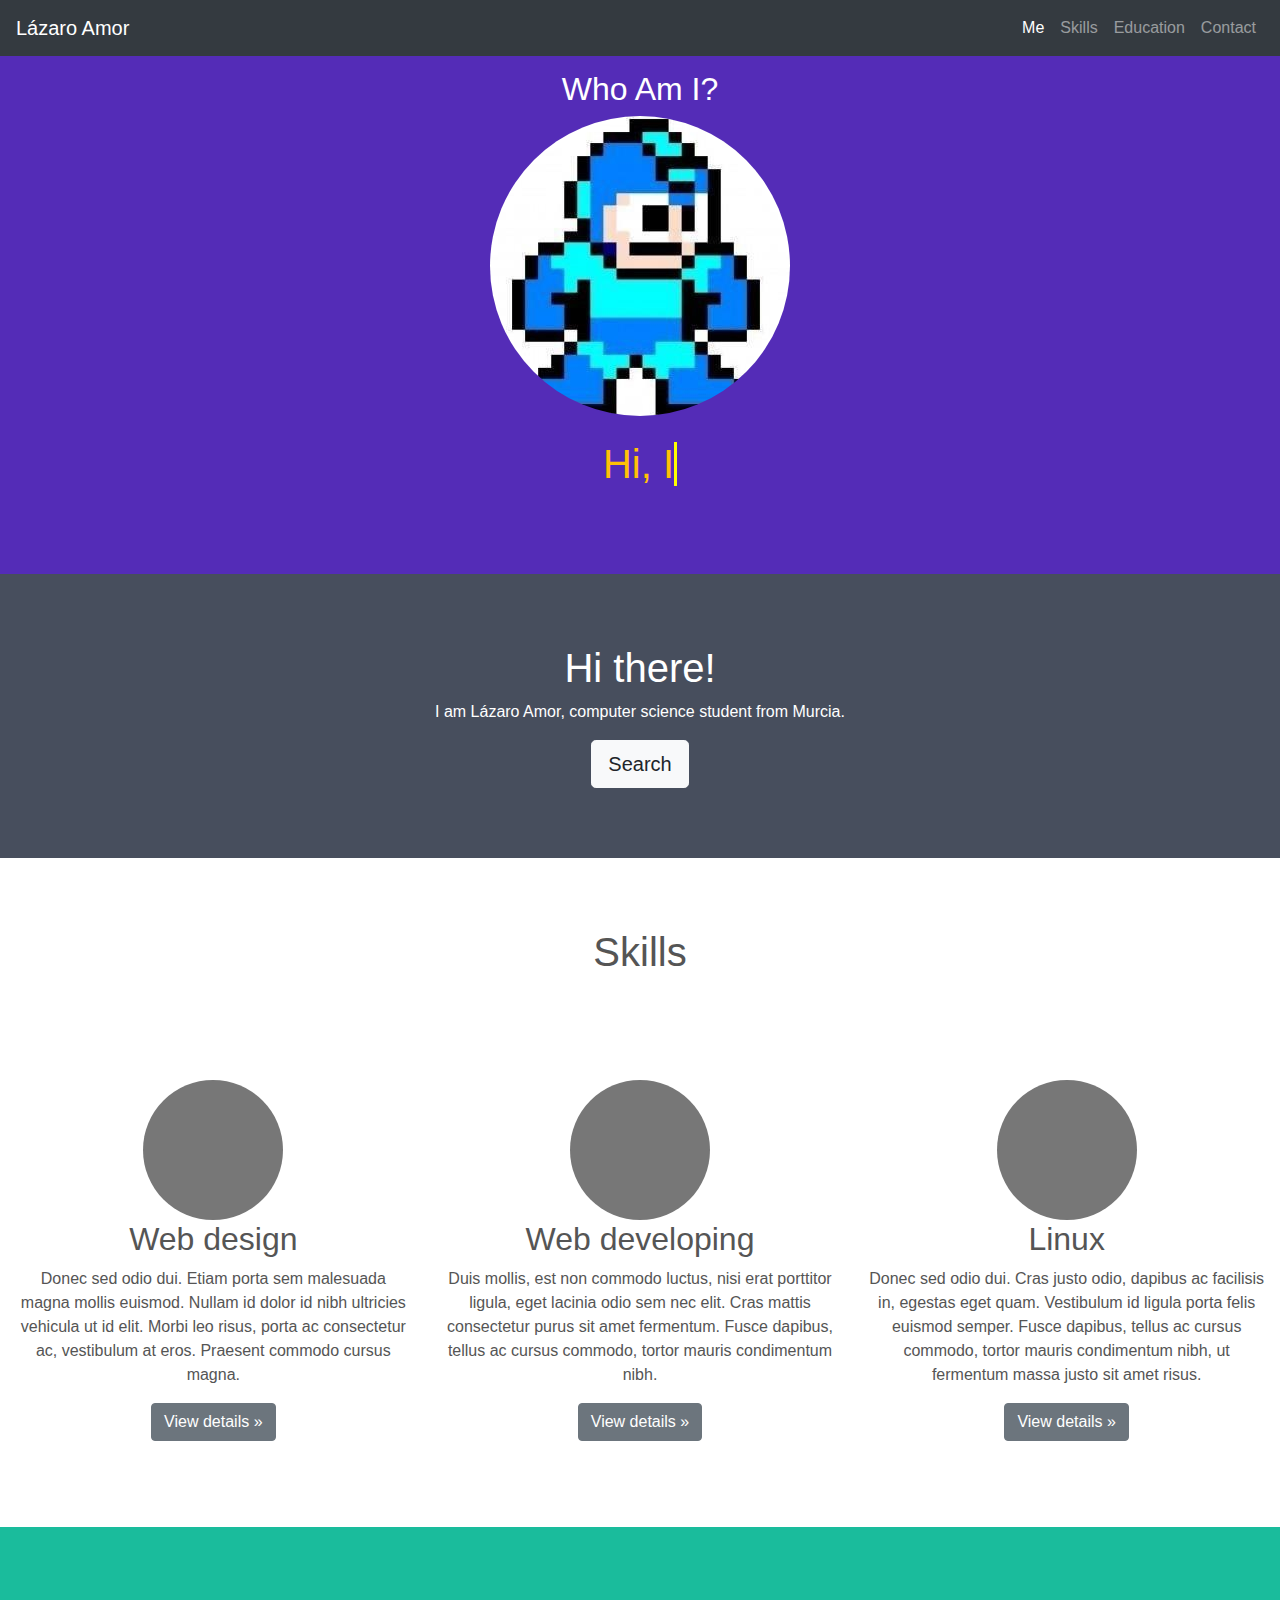
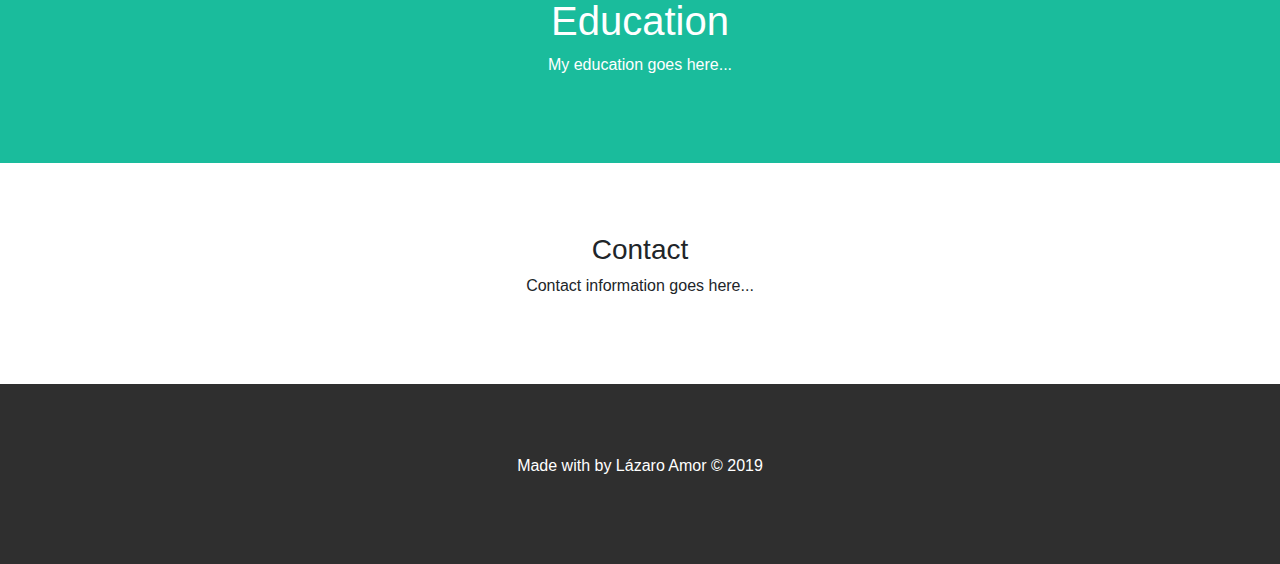
==== index.html @ b66b9562 "Added typewritter and more things to index" ====
<!doctype html>
<html lang="en">
  <head>
    <!-- Required meta tags -->
    <meta charset="utf-8">
    <meta name="viewport" content="width=device-width, initial-scale=1, shrink-to-fit=no">
    <meta name="author" content="Lázaro Amor">

    <!-- CSS -->
    <link rel="stylesheet" href="css/bootstrap.min.css" integrity="sha384-ggOyR0iXCbMQv3Xipma34MD+dH/1fQ784/j6cY/iJTQUOhcWr7x9JvoRxT2MZw1T" crossorigin="anonymous">

    <!-- Fontawesome icons -->
    <link rel="stylesheet" href="https://use.fontawesome.com/releases/v5.7.0/css/all.css" integrity="sha384-lZN37f5QGtY3VHgisS14W3ExzMWZxybE1SJSEsQp9S+oqd12jhcu+A56Ebc1zFSJ" crossorigin="anonymous">
    <title>Lázaro Amor - Portfolio</title>
    
    <!-- Favicon -->
    <link rel="icon" href="img/avatar.jpg">

    <style>
      .bg-0 {
        background-color: #542cb7; /* Purple */
        color: #ffffff; 
      }
      .bg-1 {
        background-color: #1abc9c; /* Green */
        color: #ffffff; 
      }
      .bg-2 { 
        background-color: #474e5d; /* Dark Blue */
        color: #ffffff;
      }
      .bg-3 { 
        background-color: #ffffff; /* White */
        color: #555555;
      }
      .bg-4 { 
        background-color: #2f2f2f;
        color: #ffffff;
      }
      .container-fluid {
        padding-top: 70px;
        padding-bottom: 70px;
      }

      .p-typewritter {
        color: #ffff00; 
      }

      .section-title {
        margin-bottom: 80px;
      }

    </style>
    
  </head>

  <body>

    <!-- Navbar -->
    <nav class="navbar navbar-expand-md bg-dark navbar-dark fixed-top">
      <!-- Brand -->
      <a class="navbar-brand" href="#">Lázaro Amor</a>
      <!-- Toggler/collapsibe Button -->
      <button class="navbar-toggler" type="button" data-toggle="collapse" data-target="#collapsibleNavbar">
        <span class="navbar-toggler-icon"></span>
      </button>

      <!-- Navbar links -->
      <div class="collapse navbar-collapse" id="collapsibleNavbar">
        <ul class="navbar-nav ml-auto">
          <li class="nav-item">
            <a class="nav-link active" href="#">Me</a>
          </li>
          <li class="nav-item">
              <a class="nav-link" href="#skills">Skills</a>
          </li>
          <li class="nav-item">
              <a class="nav-link" href="#education">Education</a>
          </li>
          <li class="nav-item">
              <a class="nav-link" href="#contact">Contact</a>
          </li>
        </ul>
      </div>
    </nav>
  
    <div class="container-fluid bg-0 text-center">
      <h2>Who Am I?</h2>
      <img src="img/avatar.jpg" class="img-responsive rounded-circle" alt="avatar">   
      <br><br>
  
      <h1>
          <p class="typewrite text-warning" data-period="2000" data-type='[ "Hi, I am Lázaro Amor.", "I am creative.", "I Love design.", "I Love to develop." ]'>
            <span class="wrap"></span>
          </a>
        </h1>
    </div>

    <div class="container-fluid bg-2 text-center">
    <h1>Hi there!</h1>
    <p>I am Lázaro Amor, computer science student from Murcia.</p>
    <a href="#" class="btn btn-light btn-lg" role="button">
        <i class="fas fa-search"></i> Search
    </a>
    </div>

    <!-- Skills -->
    <div class="container-fluid bg-3 text-center" id="skills"> 
      <h1 class="section-title">Skills</h1>
      <br>
      <!-- Three columns of text below the carousel -->
      <div class="row">
          <div class="col-lg-4">
            <img class="rounded-circle" src="[data-uri]" alt="Generic placeholder image" width="140" height="140">
            <h2>Web design</h2>
            <p>Donec sed odio dui. Etiam porta sem malesuada magna mollis euismod. Nullam id dolor id nibh ultricies vehicula ut id elit. Morbi leo risus, porta ac consectetur ac, vestibulum at eros. Praesent commodo cursus magna.</p>
            <p><a class="btn btn-secondary" href="#" role="button">View details &raquo;</a></p>
          </div><!-- /.col-lg-4 -->
          <div class="col-lg-4">
            <img class="rounded-circle" src="[data-uri]" alt="Generic placeholder image" width="140" height="140">
            <h2>Web developing</h2>
            <p>Duis mollis, est non commodo luctus, nisi erat porttitor ligula, eget lacinia odio sem nec elit. Cras mattis consectetur purus sit amet fermentum. Fusce dapibus, tellus ac cursus commodo, tortor mauris condimentum nibh.</p>
            <p><a class="btn btn-secondary" href="#" role="button">View details &raquo;</a></p>
          </div><!-- /.col-lg-4 -->
          <div class="col-lg-4">
            <img class="rounded-circle" src="[data-uri]" alt="Generic placeholder image" width="140" height="140">
            <h2>Linux</h2>
            <p>Donec sed odio dui. Cras justo odio, dapibus ac facilisis in, egestas eget quam. Vestibulum id ligula porta felis euismod semper. Fusce dapibus, tellus ac cursus commodo, tortor mauris condimentum nibh, ut fermentum massa justo sit amet risus.</p>
            <p><a class="btn btn-secondary" href="#" role="button">View details &raquo;</a></p>
          </div><!-- /.col-lg-4 -->
        </div><!-- /.row -->
    </div>

    <!-- Education -->
    <div class="container-fluid bg-1 text-center" id="education">
        <h1>Education</h1>
        <p>My education goes here...</p>
      </div>

    <!-- Contact -->
    <div class="container-fluid text-center" id="contact">
      <h3>Contact</h3>
      <p>Contact information goes here...</p>
    </div>

    <!-- Footer -->
    <footer class="container-fluid bg-4 text-center">
        <p>Made with <i class="far fa-heart"></i> by Lázaro Amor © 2019</p> 
      </footer>

    <!-- Optional JavaScript -->
    <!-- jQuery first, then Popper.js, then Bootstrap JS -->
    <script src="https://ajax.googleapis.com/ajax/libs/jquery/3.4.1/jquery.min.js"></script>
    <script src="https://cdnjs.cloudflare.com/ajax/libs/popper.js/1.14.7/umd/popper.min.js"></script>
    <script src="js/bootstrap.min.js"></script>
    <!-- Typewritter -->
    <script src="js/typewritter.js"></script>

  </body>
</html>
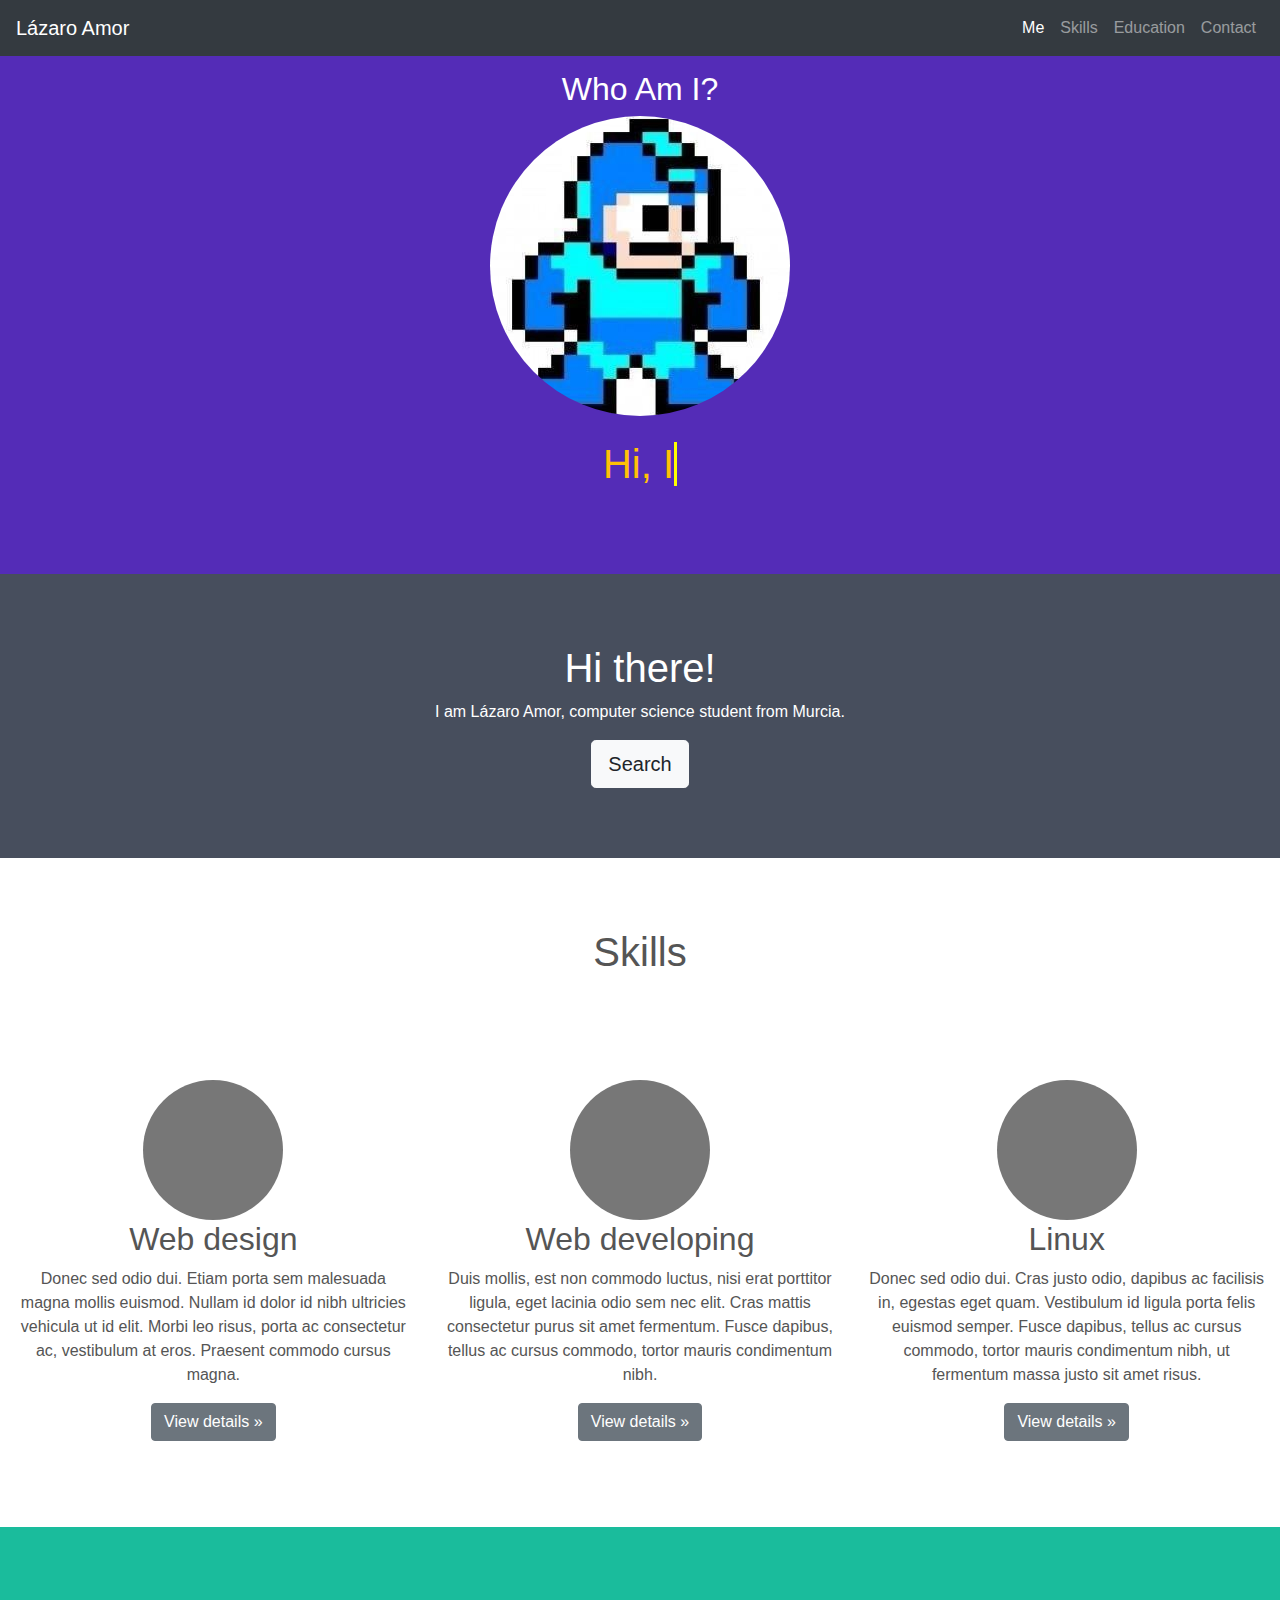
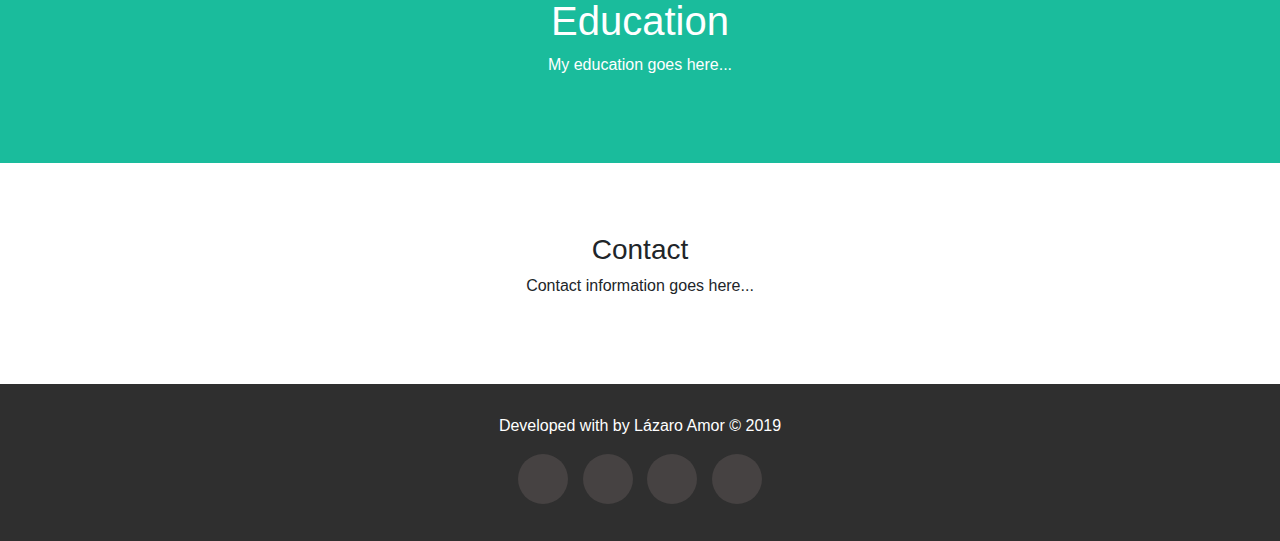
==== commit a24df6eb: "Added social buttons" ====
--- a/index.html
+++ b/index.html
@@ -7,7 +7,8 @@
     <meta name="author" content="Lázaro Amor">
 
     <!-- CSS -->
-    <link rel="stylesheet" href="css/bootstrap.min.css" integrity="sha384-ggOyR0iXCbMQv3Xipma34MD+dH/1fQ784/j6cY/iJTQUOhcWr7x9JvoRxT2MZw1T" crossorigin="anonymous">
+    <link rel="stylesheet" href="css/bootstrap.min.css">
+    <link rel="stylesheet" href="css/social.css">
 
     <!-- Fontawesome icons -->
     <link rel="stylesheet" href="https://use.fontawesome.com/releases/v5.7.0/css/all.css" integrity="sha384-lZN37f5QGtY3VHgisS14W3ExzMWZxybE1SJSEsQp9S+oqd12jhcu+A56Ebc1zFSJ" crossorigin="anonymous">
@@ -41,15 +42,16 @@
         padding-top: 70px;
         padding-bottom: 70px;
       }
-
       .p-typewritter {
         color: #ffff00; 
       }
-
       .section-title {
         margin-bottom: 80px;
       }
-
+      .container-footer {
+        padding-top: 30px;
+        padding-bottom: 30px;
+      }
     </style>
     
   </head>
@@ -144,9 +146,19 @@
     </div>
 
     <!-- Footer -->
-    <footer class="container-fluid bg-4 text-center">
-        <p>Made with <i class="far fa-heart"></i> by Lázaro Amor © 2019</p> 
-      </footer>
+    <footer class="container-footer bg-4 text-center">
+      <p>Developed with <i class="far fa-heart"></i> by Lázaro Amor © 2019</p>
+        <div class="text-center">
+          <div>
+            <ul class="social-network social-circle">
+              <li><a href="https://www.github.com/lazaropower/" class="icoGithub" title="Github"><i class="fab fa-github"></i></a></li>
+              <li><a href="https://www.facebook.com/lazaro.amorsevilla" class="icoFacebook" title="Facebook"><i class="fab fa-facebook"></i></a></li>
+              <li><a href="https://twitter.com/Lazaro_8" class="icoTwitter" title="Twitter"><i class="fab fa-twitter"></i></a></li>
+              <li><a href="https://www.linkedin.com/in/l%C3%A1zaro-amor-sevilla-a44947167/" class="icoLinkedin" title="Linkedin"><i class="fab fa-linkedin"></i></a></li>
+            </ul>
+          </div>
+        </div>
+    </footer>
 
     <!-- Optional JavaScript -->
     <!-- jQuery first, then Popper.js, then Bootstrap JS -->
--- a/css/social.css
+++ b/css/social.css
@@ -0,0 +1,71 @@
+ul.social-network {
+	list-style: none;
+	display: inline;
+	margin-left:0 !important;
+	padding: 0;
+}
+ul.social-network li {
+	display: inline;
+	margin: 0 5px;
+}
+.social-network a.icoGithub:hover {
+	background-color:#BD3518;
+}
+.social-network a.icoFacebook:hover {
+	background-color:#3B5998;
+}
+.social-network a.icoTwitter:hover {
+	background-color:#33ccff;
+}
+.social-network a.icoGoogle:hover {
+	background-color:#BD3518;
+}
+.social-network a.icoLinkedin:hover {
+	background-color:#007bb7;
+}
+.social-network a.icoFacebook:hover i, .social-network a.icoTwitter:hover i,
+.social-network a.icoGoogle:hover i, .social-network a.icoGithub:hover i, .social-network a.icoLinkedin:hover i {
+	color:#fff;
+}
+a.socialIcon:hover, .socialHoverClass {
+	color:#44BCDD;
+}
+
+.social-circle li a {
+	display:inline-block;
+	position:relative;
+	margin:0 auto 0 auto;
+	-moz-border-radius:50%;
+	-webkit-border-radius:50%;
+	border-radius:50%;
+	text-align:center;
+	width: 50px;
+	height: 50px;
+	font-size:20px;
+	background-color: rgb(70, 66, 66);
+}
+.social-circle li i {
+	margin:0;
+	line-height:50px;
+	text-align: center;
+}
+
+.social-circle li a:hover i, .triggeredHover {
+	-moz-transform: rotate(360deg);
+	-webkit-transform: rotate(360deg);
+	-ms--transform: rotate(360deg);
+	transform: rotate(360deg);
+	-webkit-transition: all 0.2s;
+	-moz-transition: all 0.2s;
+	-o-transition: all 0.2s;
+	-ms-transition: all 0.2s;
+	transition: all 0.2s;
+}
+.social-circle i {
+	color: #fff;
+	-webkit-transition: all 0.8s;
+	-moz-transition: all 0.8s;
+	-o-transition: all 0.8s;
+	-ms-transition: all 0.8s;
+	transition: all 0.8s;
+}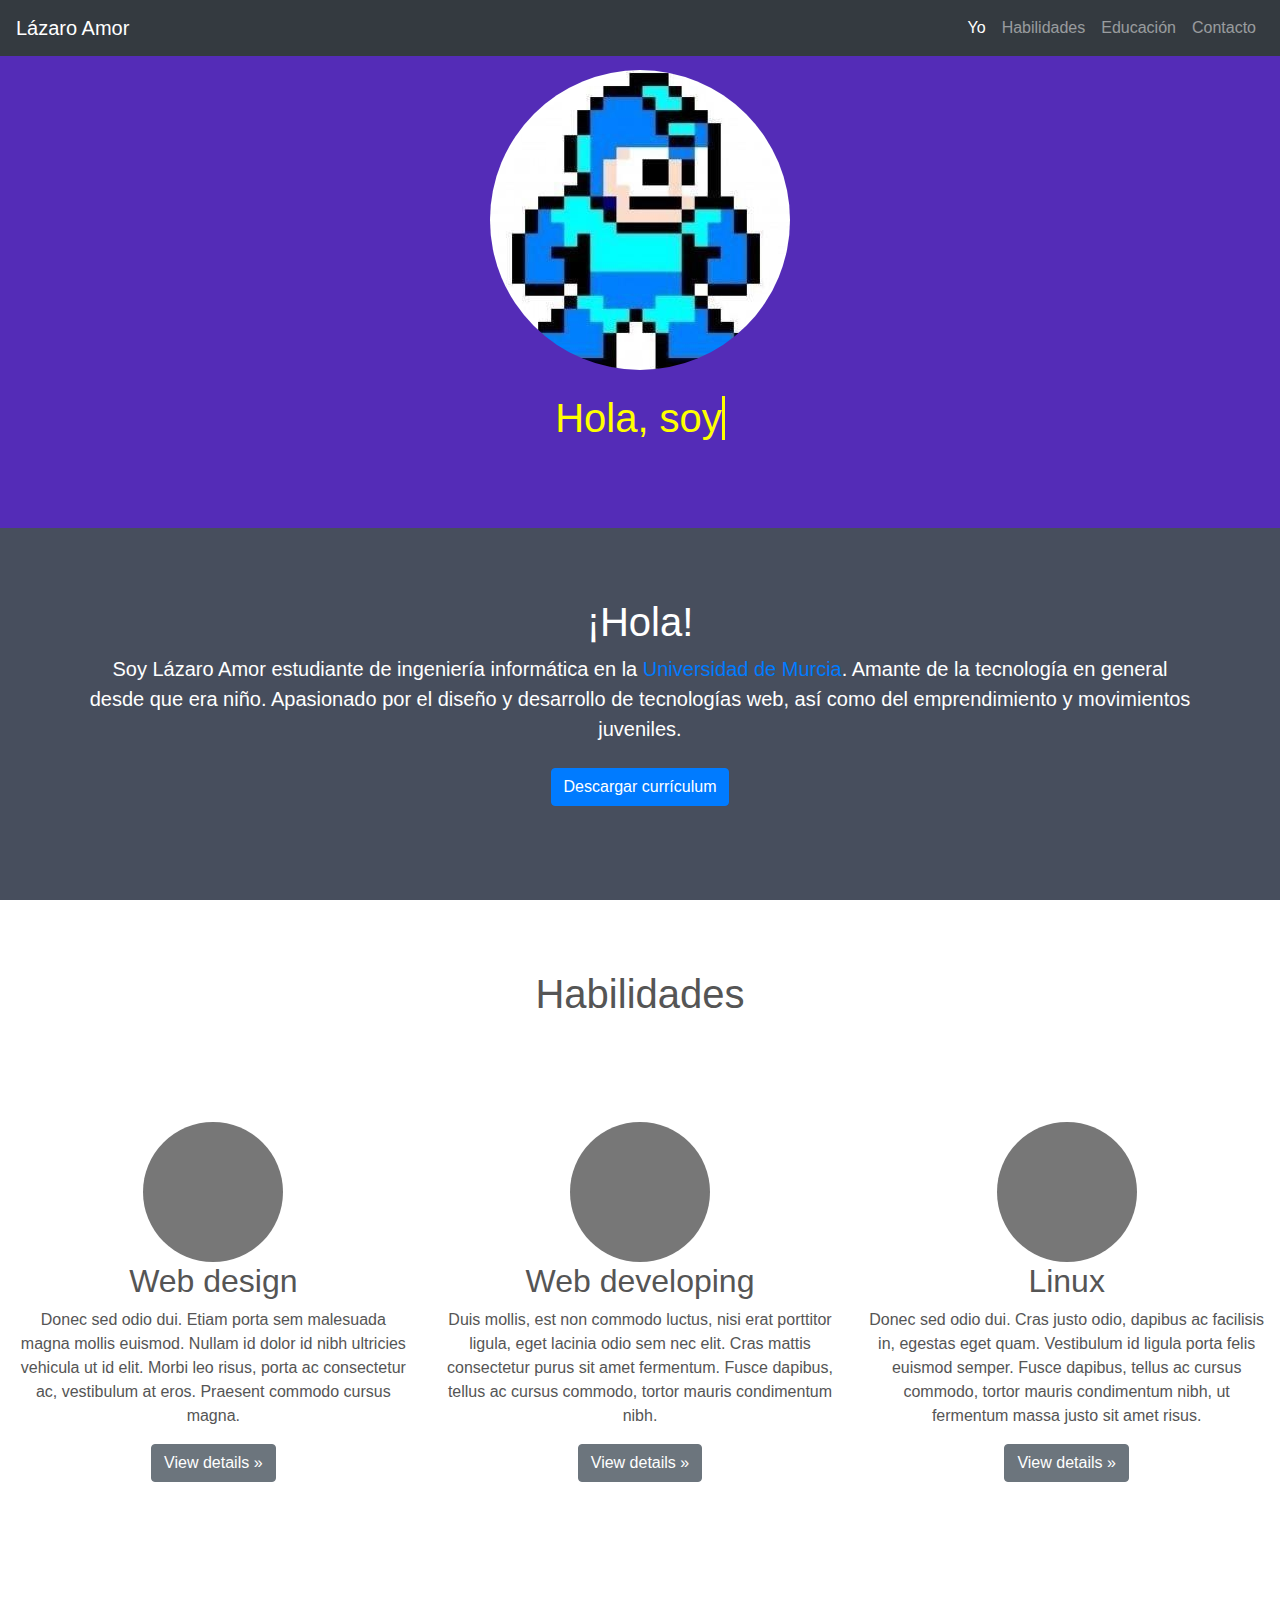
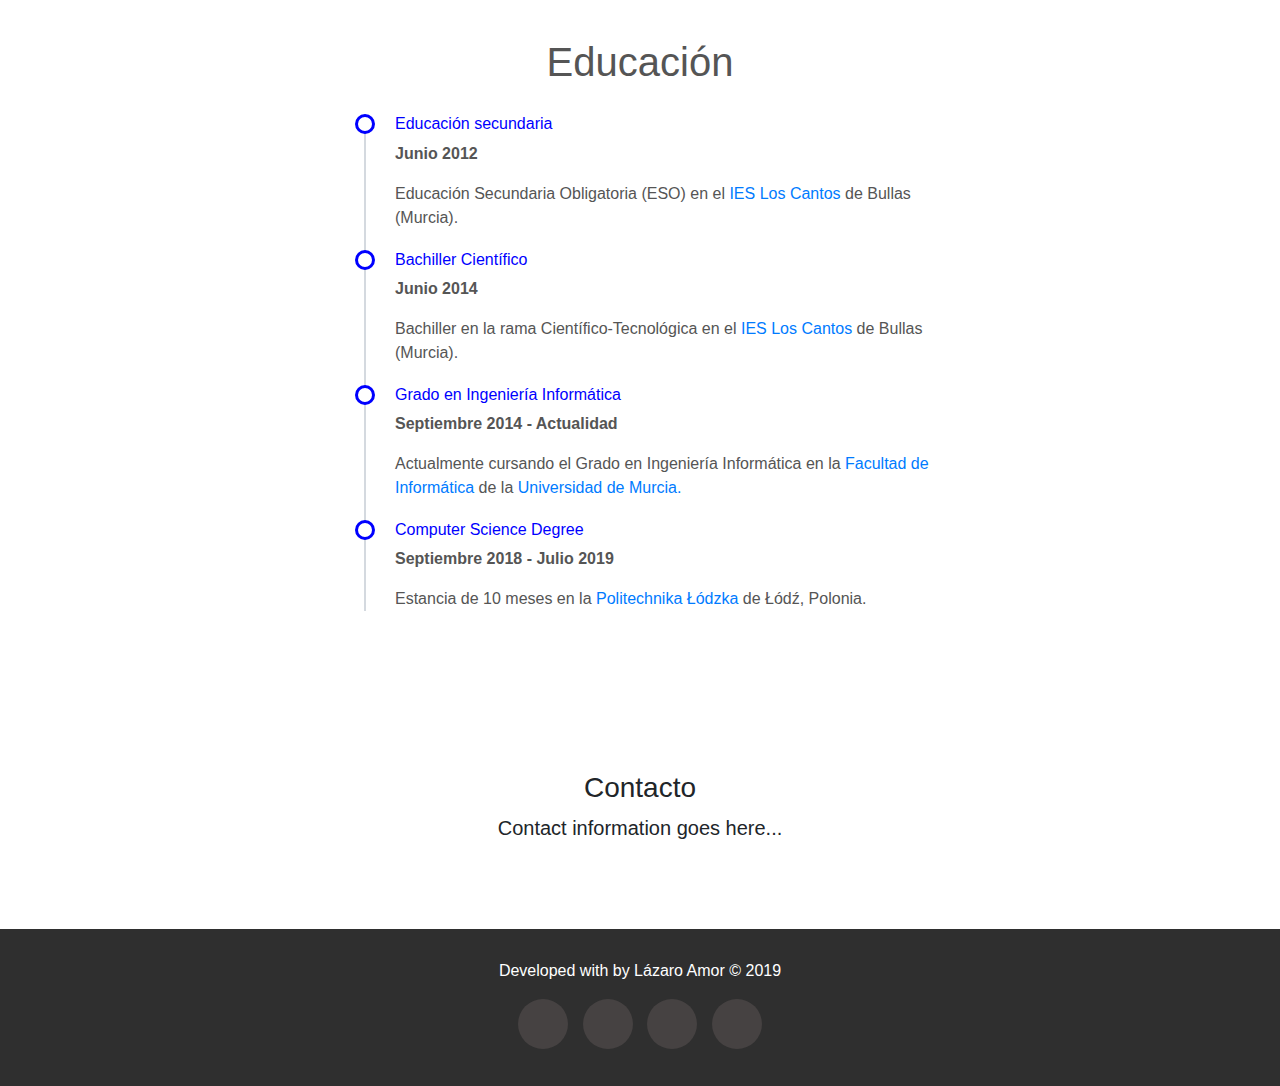
==== commit ffa41bc9: "Changed language to spanish, added timeline and other small improvements" ====
--- a/index.html
+++ b/index.html
@@ -9,6 +9,7 @@
     <!-- CSS -->
     <link rel="stylesheet" href="css/bootstrap.min.css">
     <link rel="stylesheet" href="css/social.css">
+    <link rel="stylesheet" href="css/timeline.css">
 
     <!-- Fontawesome icons -->
     <link rel="stylesheet" href="https://use.fontawesome.com/releases/v5.7.0/css/all.css" integrity="sha384-lZN37f5QGtY3VHgisS14W3ExzMWZxybE1SJSEsQp9S+oqd12jhcu+A56Ebc1zFSJ" crossorigin="anonymous">
@@ -47,6 +48,16 @@
       }
       .section-title {
         margin-bottom: 80px;
+      }
+      .typewritter-text {
+        color: yellow;
+      }
+      
+      .yellow-link:hover {
+        color: yellow;
+      }
+      .blue-text {
+        color: blue;
       }
       .container-footer {
         padding-top: 30px;
@@ -71,44 +82,48 @@
       <div class="collapse navbar-collapse" id="collapsibleNavbar">
         <ul class="navbar-nav ml-auto">
           <li class="nav-item">
-            <a class="nav-link active" href="#">Me</a>
-          </li>
-          <li class="nav-item">
-              <a class="nav-link" href="#skills">Skills</a>
-          </li>
-          <li class="nav-item">
-              <a class="nav-link" href="#education">Education</a>
-          </li>
-          <li class="nav-item">
-              <a class="nav-link" href="#contact">Contact</a>
+            <a class="nav-link active" href="#">Yo</a>
+          </li>
+          <li class="nav-item">
+              <a class="nav-link" href="#skills">Habilidades</a>
+          </li>
+          <li class="nav-item">
+              <a class="nav-link" href="#education">Educación</a>
+          </li>
+          <li class="nav-item">
+              <a class="nav-link" href="#contact">Contacto</a>
           </li>
         </ul>
       </div>
     </nav>
   
     <div class="container-fluid bg-0 text-center">
-      <h2>Who Am I?</h2>
       <img src="img/avatar.jpg" class="img-responsive rounded-circle" alt="avatar">   
       <br><br>
   
-      <h1>
-          <p class="typewrite text-warning" data-period="2000" data-type='[ "Hi, I am Lázaro Amor.", "I am creative.", "I Love design.", "I Love to develop." ]'>
-            <span class="wrap"></span>
-          </a>
-        </h1>
-    </div>
-
-    <div class="container-fluid bg-2 text-center">
-    <h1>Hi there!</h1>
-    <p>I am Lázaro Amor, computer science student from Murcia.</p>
-    <a href="#" class="btn btn-light btn-lg" role="button">
-        <i class="fas fa-search"></i> Search
-    </a>
+      <h1 class="typewritter-text">
+        <p class="typewrite" data-period="1500" data-type='[ "Hola, soy Lázaro.", "Soy creativo.", "Me encanta el diseño.", "Me apasiona el desarrollo web." ]'>
+          <span class="wrap"></span>
+        </a>
+      </h1>
+    </div>
+
+    <!-- Hello -->
+    <div class="container-fluid bg-2 text-center" id="hello">
+      <div class="container">
+        <h1 class="jumbotron-heading">¡Hola!</h1>
+          <p class="lead">Soy <b>Lázaro Amor</b> estudiante de ingeniería informática en la <a class="yellow-link" href="https://www.um.es">Universidad de Murcia</a>.
+          Amante de la tecnología en general desde que era niño.
+          Apasionado por el diseño y desarrollo de tecnologías web, así como del emprendimiento y movimientos juveniles.</p>
+          <p>
+            <a href="#" class="btn btn-primary my-2">Descargar currículum</a>
+          </p>
+      </div>
     </div>
 
     <!-- Skills -->
     <div class="container-fluid bg-3 text-center" id="skills"> 
-      <h1 class="section-title">Skills</h1>
+      <h1 class="section-title">Habilidades</h1>
       <br>
       <!-- Three columns of text below the carousel -->
       <div class="row">
@@ -134,15 +149,40 @@
     </div>
 
     <!-- Education -->
-    <div class="container-fluid bg-1 text-center" id="education">
-        <h1>Education</h1>
-        <p>My education goes here...</p>
+    <div class="container-fluid bg-3 text-center" id="education">
+      <h1>Educación</h1>
+      <div class="row">
+          <div class="col-md-6 offset-md-3">
+            <ul class="timeline">
+              <li>
+                <h6 class="blue-text text-left">Educación secundaria</h6>
+                <p class="text-left"><b>Junio 2012</b></p>
+                <p class="text-left"><i class="em em-flag-ea"></i> Educación Secundaria Obligatoria (ESO) en el <a href="https://www.murciaeduca.es/iesloscantos/sitio/">IES Los Cantos</a> de Bullas (Murcia).</p>
+              </li> 
+              <li>
+                <h6 class="blue-text text-left">Bachiller Científico</h6>
+                <p class="text-left"><b>Junio 2014</b></p>
+                <p class="text-left"><i class="em em-flag-ea"></i> Bachiller en la rama Científico-Tecnológica en el <a href="https://www.murciaeduca.es/iesloscantos/sitio/">IES Los Cantos</a> de Bullas (Murcia).</p>
+              </li>
+              <li>
+                <h6 class="blue-text text-left">Grado en Ingeniería Informática</h6>
+                <p class="text-left"><b>Septiembre 2014 - Actualidad</b></p>
+                <p class="text-left"><i class="em em-flag-ea"></i> Actualmente cursando el Grado en Ingeniería Informática en la <a href="https://www.um.es/informatica">Facultad de Informática </a> de la <a href="https://www.um.es">Universidad de Murcia.</a></p>
+              </li>
+              <li>
+                <h6 class="blue-text text-left">Computer Science Degree</h6>
+                  <p class="text-left"><b>Septiembre 2018 - Julio 2019</b></p>
+                  <p class="text-left"><i class="em em-flag-pl"></i> Estancia de 10 meses en la <a href="https://www.ife.p.lodz.pl/en/">Politechnika Łódzka</a> de Łódź, Polonia.</p>
+                </li>
+            </ul>
+          </div>
+        </div>
       </div>
 
     <!-- Contact -->
     <div class="container-fluid text-center" id="contact">
-      <h3>Contact</h3>
-      <p>Contact information goes here...</p>
+      <h3>Contacto</h3>
+      <p class="lead">Contact information goes here...</p>
     </div>
 
     <!-- Footer -->
--- a/css/timeline.css
+++ b/css/timeline.css
@@ -0,0 +1,30 @@
+ul.timeline {
+    list-style-type: none;
+    position: relative;
+}
+ul.timeline:before {
+    content: ' ';
+    background: #d4d9df;
+    display: inline-block;
+    position: absolute;
+    left: 29px;
+    width: 2px;
+    height: 100%;
+    z-index: 400;
+}
+ul.timeline > li {
+    margin: 20px 0;
+    padding-left: 20px;
+}
+ul.timeline > li:before {
+    content: ' ';
+    background: white;
+    display: inline-block;
+    position: absolute;
+    border-radius: 50%;
+    border: 3px solid blue;
+    left: 20px;
+    width: 20px;
+    height: 20px;
+    z-index: 400;
+}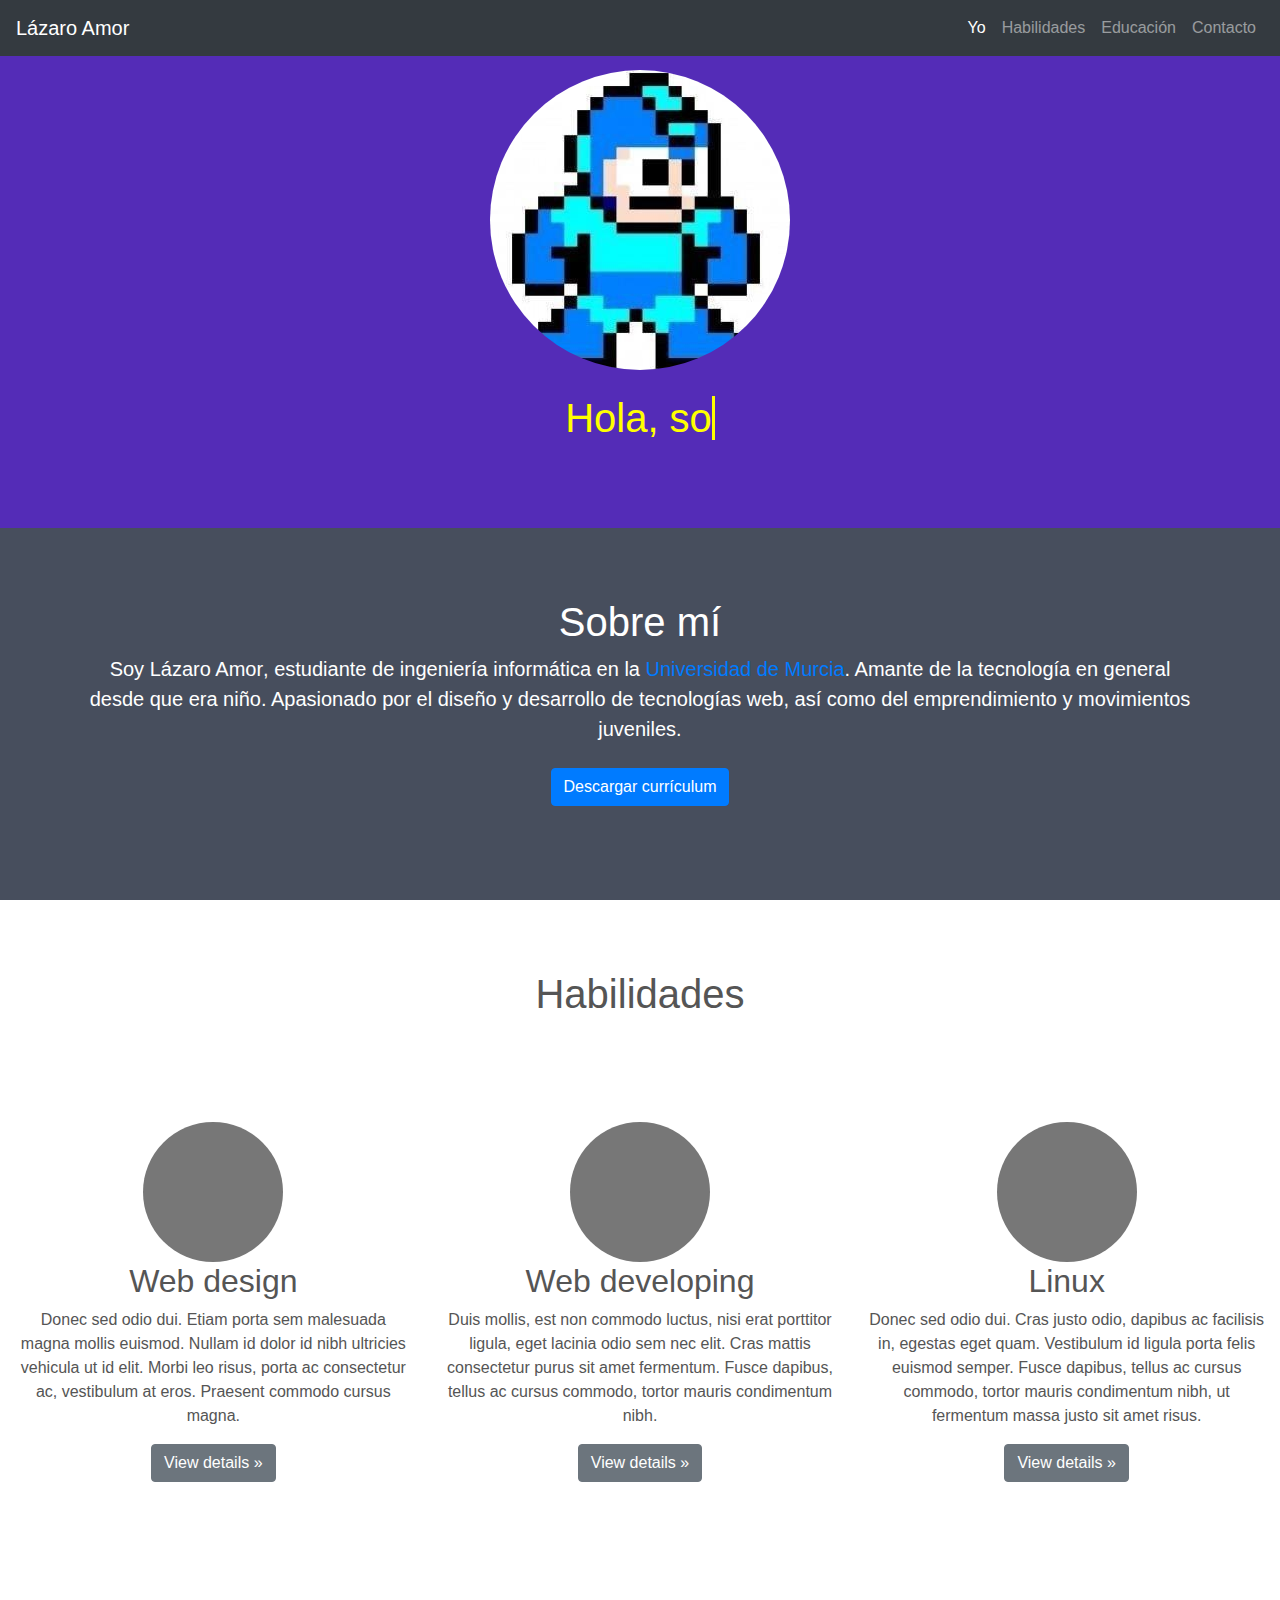
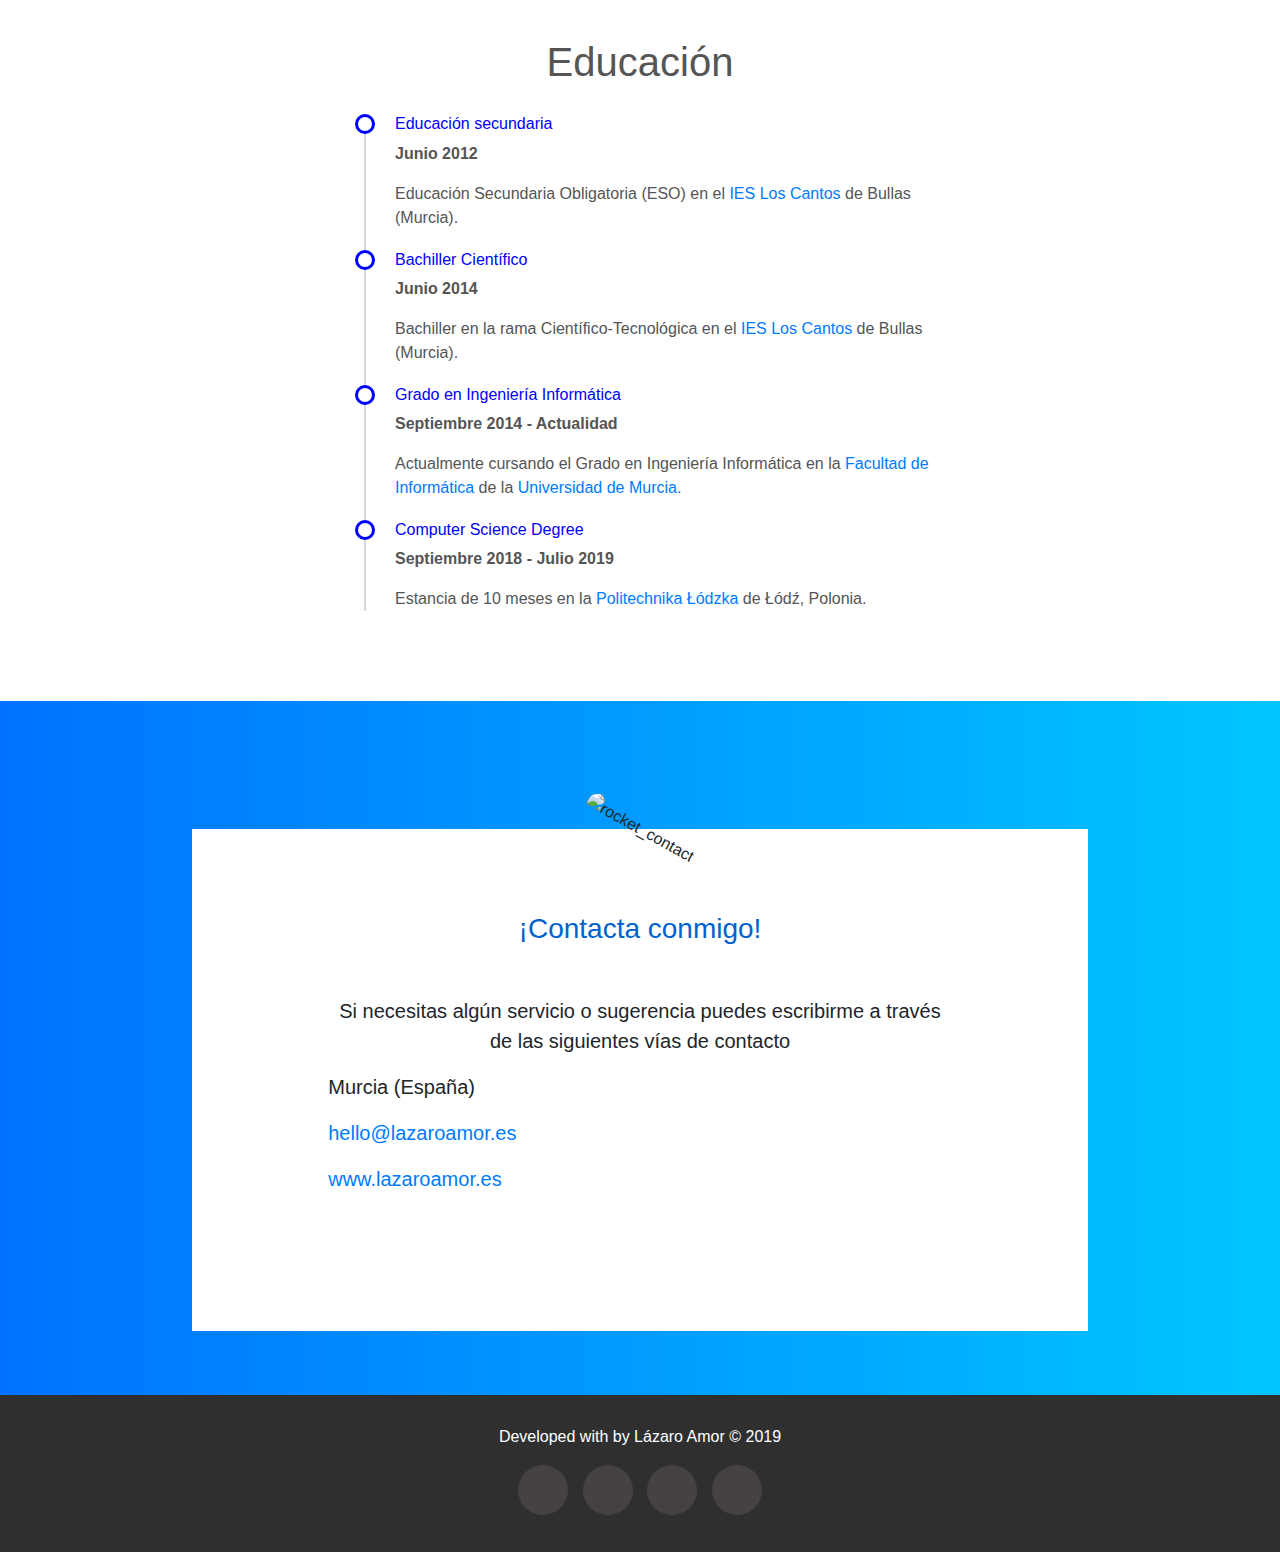
==== commit e2a0e863: "Added contact information" ====
--- a/index.html
+++ b/index.html
@@ -8,8 +8,11 @@
 
     <!-- CSS -->
     <link rel="stylesheet" href="css/bootstrap.min.css">
+    <link href="https://afeld.github.io/emoji-css/emoji.css" rel="stylesheet">
     <link rel="stylesheet" href="css/social.css">
     <link rel="stylesheet" href="css/timeline.css">
+    <link rel="stylesheet" href="css/contact.css">
+
 
     <!-- Fontawesome icons -->
     <link rel="stylesheet" href="https://use.fontawesome.com/releases/v5.7.0/css/all.css" integrity="sha384-lZN37f5QGtY3VHgisS14W3ExzMWZxybE1SJSEsQp9S+oqd12jhcu+A56Ebc1zFSJ" crossorigin="anonymous">
@@ -82,7 +85,7 @@
       <div class="collapse navbar-collapse" id="collapsibleNavbar">
         <ul class="navbar-nav ml-auto">
           <li class="nav-item">
-            <a class="nav-link active" href="#">Yo</a>
+            <a class="nav-link active" href="#hello">Yo</a>
           </li>
           <li class="nav-item">
               <a class="nav-link" href="#skills">Habilidades</a>
@@ -111,8 +114,8 @@
     <!-- Hello -->
     <div class="container-fluid bg-2 text-center" id="hello">
       <div class="container">
-        <h1 class="jumbotron-heading">¡Hola!</h1>
-          <p class="lead">Soy <b>Lázaro Amor</b> estudiante de ingeniería informática en la <a class="yellow-link" href="https://www.um.es">Universidad de Murcia</a>.
+        <h1 class="jumbotron-heading">Sobre mí</h1>
+          <p class="lead">Soy <b>Lázaro Amor</b>, estudiante de ingeniería informática en la <a class="yellow-link" href="https://www.um.es">Universidad de Murcia</a>.
           Amante de la tecnología en general desde que era niño.
           Apasionado por el diseño y desarrollo de tecnologías web, así como del emprendimiento y movimientos juveniles.</p>
           <p>
@@ -180,10 +183,18 @@
       </div>
 
     <!-- Contact -->
-    <div class="container-fluid text-center" id="contact">
-      <h3>Contacto</h3>
-      <p class="lead">Contact information goes here...</p>
-    </div>
+    <div class="container contact-form" id="contact">
+        <div class="contact-image">
+            <img src="https://image.ibb.co/kUagtU/rocket_contact.png" alt="rocket_contact"/>
+        </div>
+        <form method="post">
+            <h3>¡Contacta conmigo!</h3>
+            <p class="lead text-center">Si necesitas algún <b>servicio</b> o <b>sugerencia</b> puedes escribirme a través de las siguientes vías de contacto</p>
+            <p class="lead"><i class="fas fa-map-marker-alt"></i> Murcia (España)</p>
+            <p class="lead"><i class="far fa-envelope"></i><a href="mailto:hello@lazaroamor.es"> hello@lazaroamor.es</a></p>
+            <p class="lead"><i class="fas fa-mouse-pointer"></i><a href="http://www.lazaroamor.es"> www.lazaroamor.es</a></p>
+        </form>
+  </div>
 
     <!-- Footer -->
     <footer class="container-footer bg-4 text-center">
--- a/css/contact.css
+++ b/css/contact.css
@@ -0,0 +1,66 @@
+body{
+    background: -webkit-linear-gradient(left, #0072ff, #00c6ff);
+}
+.contact-form{
+    background: #fff;
+    margin-top: 10%;
+    margin-bottom: 5%;
+    width: 70%;
+}
+.contact-info{
+    background: #fff;
+    margin-top: 10%;
+    margin-bottom: 5%;
+    width: 70%;
+}
+.contact-form .form-control{
+    border-radius:1rem;
+}
+.contact-image{
+    text-align: center;
+}
+.contact-image img{
+    border-radius: 6rem;
+    width: 11%;
+    margin-top: -3%;
+    transform: rotate(29deg);
+}
+.contact-form form{
+    padding: 14%;
+}
+
+.contact-form form .row{
+    margin-bottom: -7%;
+}
+.contact-form h3{
+    margin-bottom: 8%;
+    margin-top: -10%;
+    text-align: center;
+    color: #0062cc;
+}
+.contact-info h3{
+    margin-bottom: 8%;
+    margin-top: -10%;
+    text-align: center;
+    color: #0062cc;
+}
+.contact-form .btnContact {
+    width: 50%;
+    border: none;
+    border-radius: 1rem;
+    padding: 1.5%;
+    background: #dc3545;
+    font-weight: 600;
+    color: #fff;
+    cursor: pointer;
+}
+.btnContactSubmit
+{
+    width: 50%;
+    border-radius: 1rem;
+    padding: 1.5%;
+    color: #fff;
+    background-color: #0062cc;
+    border: none;
+    cursor: pointer;
+}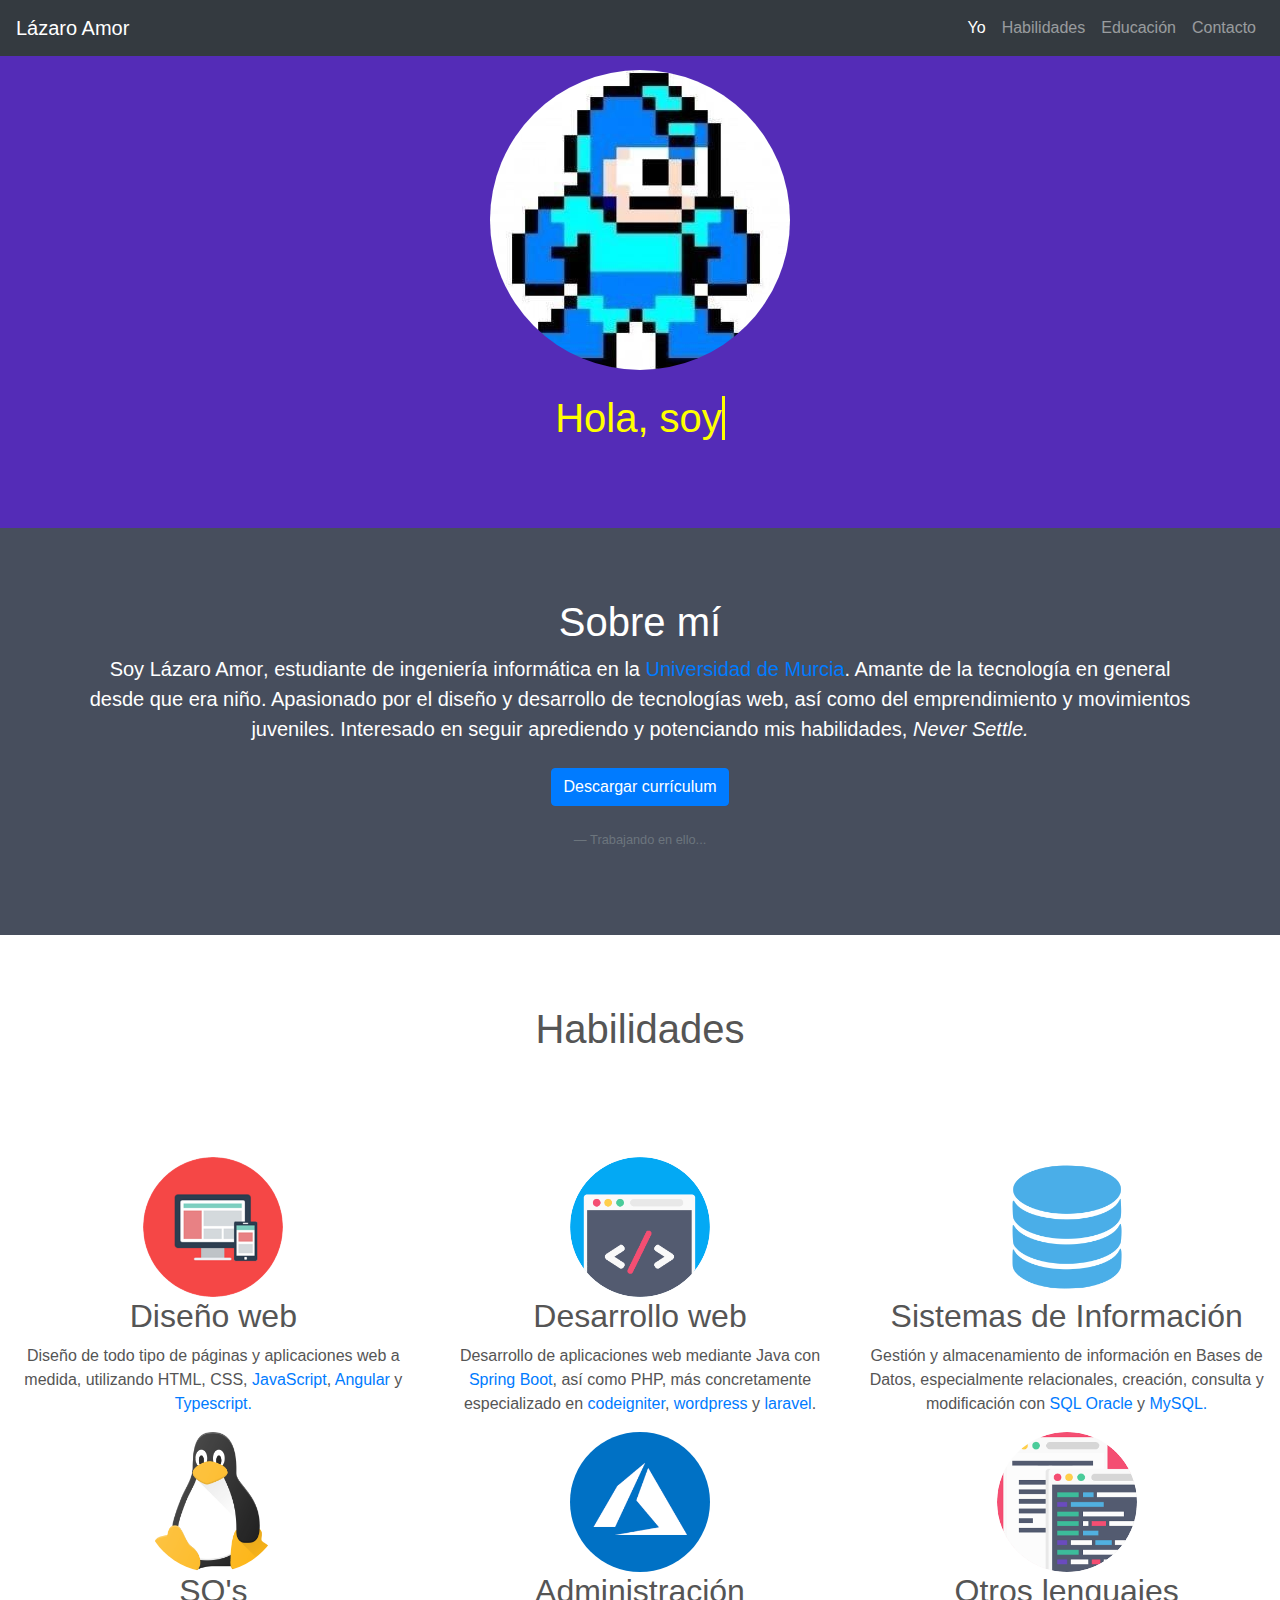
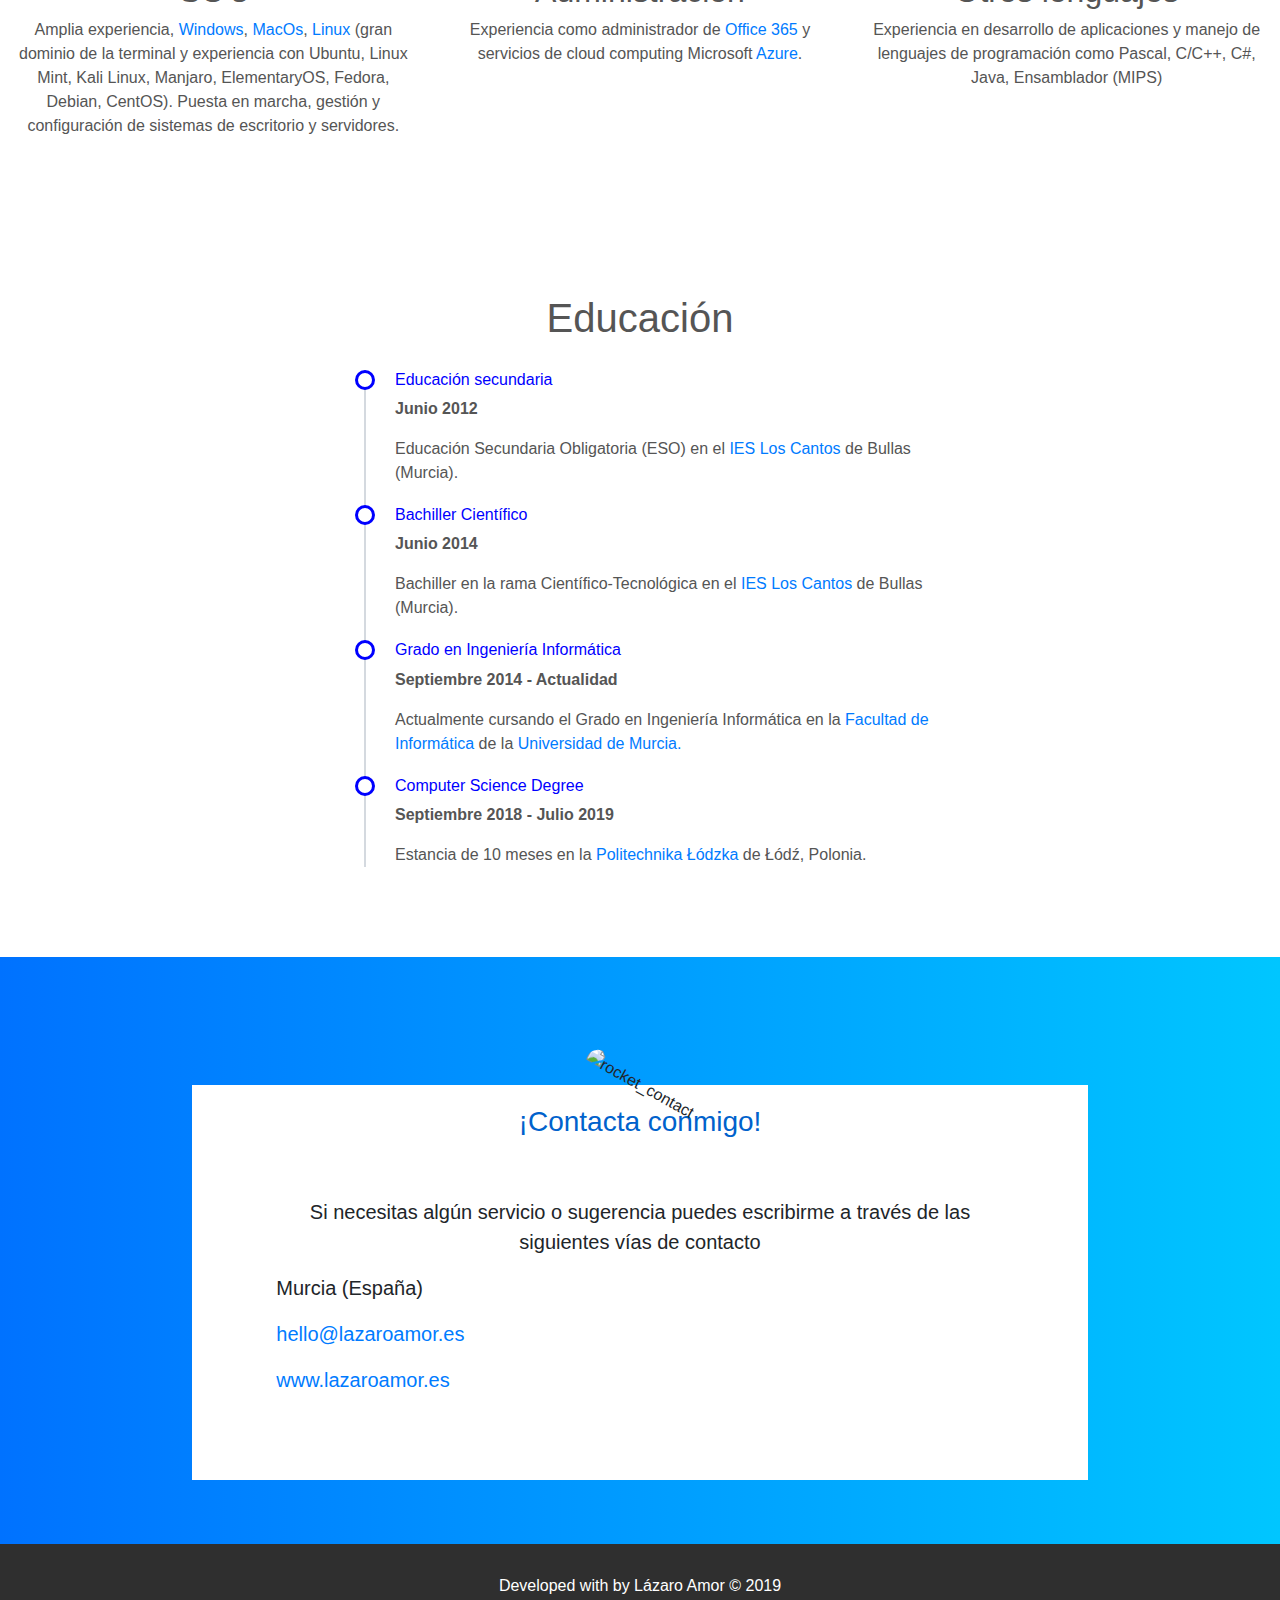
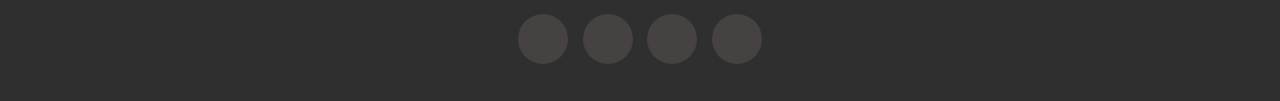
==== commit 453e04f3: "Filled skills cointainer and added some images" ====
--- a/index.html
+++ b/index.html
@@ -105,7 +105,7 @@
       <br><br>
   
       <h1 class="typewritter-text">
-        <p class="typewrite" data-period="1500" data-type='[ "Hola, soy Lázaro.", "Soy creativo.", "Me encanta el diseño.", "Me apasiona el desarrollo web." ]'>
+        <p class="typewrite" data-period="1500" data-type='[ "Hola, soy Lázaro.", "Soy creativo.", "Full Stack developer", "Me encanta el diseño.", "Me apasiona el desarrollo web." ]'>
           <span class="wrap"></span>
         </a>
       </h1>
@@ -117,9 +117,13 @@
         <h1 class="jumbotron-heading">Sobre mí</h1>
           <p class="lead">Soy <b>Lázaro Amor</b>, estudiante de ingeniería informática en la <a class="yellow-link" href="https://www.um.es">Universidad de Murcia</a>.
           Amante de la tecnología en general desde que era niño.
-          Apasionado por el diseño y desarrollo de tecnologías web, así como del emprendimiento y movimientos juveniles.</p>
+          Apasionado por el diseño y desarrollo de tecnologías web, así como del emprendimiento y movimientos juveniles.
+          Interesado en seguir aprediendo y potenciando mis habilidades, <i>Never Settle.</i>
+
+        </p>    
           <p>
             <a href="#" class="btn btn-primary my-2">Descargar currículum</a>
+            <footer class="blockquote-footer">Trabajando en ello...</footer>
           </p>
       </div>
     </div>
@@ -131,23 +135,42 @@
       <!-- Three columns of text below the carousel -->
       <div class="row">
           <div class="col-lg-4">
-            <img class="rounded-circle" src="[data-uri]" alt="Generic placeholder image" width="140" height="140">
-            <h2>Web design</h2>
-            <p>Donec sed odio dui. Etiam porta sem malesuada magna mollis euismod. Nullam id dolor id nibh ultricies vehicula ut id elit. Morbi leo risus, porta ac consectetur ac, vestibulum at eros. Praesent commodo cursus magna.</p>
-            <p><a class="btn btn-secondary" href="#" role="button">View details &raquo;</a></p>
+            <img class="rounded-circle" src="img/design.jpg" alt="Generic placeholder image" width="140" height="140">
+            <h2>Diseño web</h2>
+            <p>Diseño de todo tipo de páginas y aplicaciones web a medida, utilizando HTML, CSS, <a href="https://www.javascript.com/">JavaScript</a>, <a href="https://angular.io/">Angular</a> y <a href="https://www.typescriptlang.org/">Typescript.</a></p>
+           <!-- <p><a class="btn btn-secondary" href="#" role="button">View details &raquo;</a></p> -->
           </div><!-- /.col-lg-4 -->
           <div class="col-lg-4">
-            <img class="rounded-circle" src="[data-uri]" alt="Generic placeholder image" width="140" height="140">
-            <h2>Web developing</h2>
-            <p>Duis mollis, est non commodo luctus, nisi erat porttitor ligula, eget lacinia odio sem nec elit. Cras mattis consectetur purus sit amet fermentum. Fusce dapibus, tellus ac cursus commodo, tortor mauris condimentum nibh.</p>
-            <p><a class="btn btn-secondary" href="#" role="button">View details &raquo;</a></p>
+            <img class="rounded-circle" src="img/develop.png" alt="Generic placeholder image" width="140" height="140">
+            <h2>Desarrollo web</h2>
+            <p>Desarrollo de aplicaciones web mediante Java con <a href="https://spring.io/projects/spring-boot">Spring Boot</a>, así como PHP, más concretamente especializado en <a href="https://www.codeigniter.com/">codeigniter</a>, <a href="https://es.wordpress.com/">wordpress</a> y <a href="https://laravel.com/">laravel</a>.</p>
+            <!-- <p><a class="btn btn-secondary" href="#" role="button">View details &raquo;</a></p> -->
           </div><!-- /.col-lg-4 -->
           <div class="col-lg-4">
-            <img class="rounded-circle" src="[data-uri]" alt="Generic placeholder image" width="140" height="140">
-            <h2>Linux</h2>
-            <p>Donec sed odio dui. Cras justo odio, dapibus ac facilisis in, egestas eget quam. Vestibulum id ligula porta felis euismod semper. Fusce dapibus, tellus ac cursus commodo, tortor mauris condimentum nibh, ut fermentum massa justo sit amet risus.</p>
-            <p><a class="btn btn-secondary" href="#" role="button">View details &raquo;</a></p>
+            <img class="rounded-circle" src="img/database.png" alt="Generic placeholder image" width="140" height="140">
+            <h2>Sistemas de Información</h2>
+            <p>Gestión y almacenamiento de información en Bases de Datos, especialmente relacionales, creación, consulta y modificación con <a href="https://www.oracle.com/es/database/technologies/appdev/sql-developer.html">SQL Oracle</a> y <a href="https://www.mysql.com/">MySQL.</a></p>
+            <!-- <p><a class="btn btn-secondary" href="#" role="button">View details &raquo;</a></p> -->
           </div><!-- /.col-lg-4 -->
+          <div class="col-lg-4">
+              <img class="rounded-circle" src="img/linux.png" alt="Generic placeholder image" width="140" height="140">
+              <h2>SO's</h2>
+              <p>Amplia experiencia, <a href="http://www.microsoft.com/es-es/windows">Windows</a>, <a href="https://www.apple.com/es/macos/">MacOs</a>, <a href="https://www.linux.org/">Linux</a> (gran dominio de la terminal y experiencia con Ubuntu, Linux Mint, 
+                Kali Linux, Manjaro, ElementaryOS, Fedora, Debian, CentOS). Puesta en marcha, gestión y configuración de sistemas de escritorio y servidores.</p>
+              <!-- <p><a class="btn btn-secondary" href="#" role="button">View details &raquo;</a></p> -->
+            </div><!-- /.col-lg-4 -->
+            <div class="col-lg-4">
+                <img class="rounded-circle" src="img/azure.jpg" alt="Generic placeholder image" width="140" height="140">
+                <h2>Administración</h2>
+                <p>Experiencia como administrador de <a href="https://www.office.com/">Office 365</a> y servicios de cloud computing Microsoft <a href="https://azure.microsoft.com/es-es/">Azure</a>.</p>
+                <!-- <p><a class="btn btn-secondary" href="#" role="button">View details &raquo;</a></p> -->
+              </div><!-- /.col-lg-4 -->
+              <div class="col-lg-4">
+                  <img class="rounded-circle" src="img/others.png" alt="Generic placeholder image" width="140" height="140">
+                  <h2>Otros lenguajes</h2>
+                  <p>Experiencia en desarrollo de aplicaciones y manejo de lenguajes de programación como Pascal, C/C++, C#, Java, Ensamblador (MIPS)</p>
+                  <!-- <p><a class="btn btn-secondary" href="#" role="button">View details &raquo;</a></p> -->
+                </div><!-- /.col-lg-4 -->
         </div><!-- /.row -->
     </div>
 
--- a/css/contact.css
+++ b/css/contact.css
@@ -26,7 +26,7 @@
     transform: rotate(29deg);
 }
 .contact-form form{
-    padding: 14%;
+    padding: 8%;
 }
 
 .contact-form form .row{
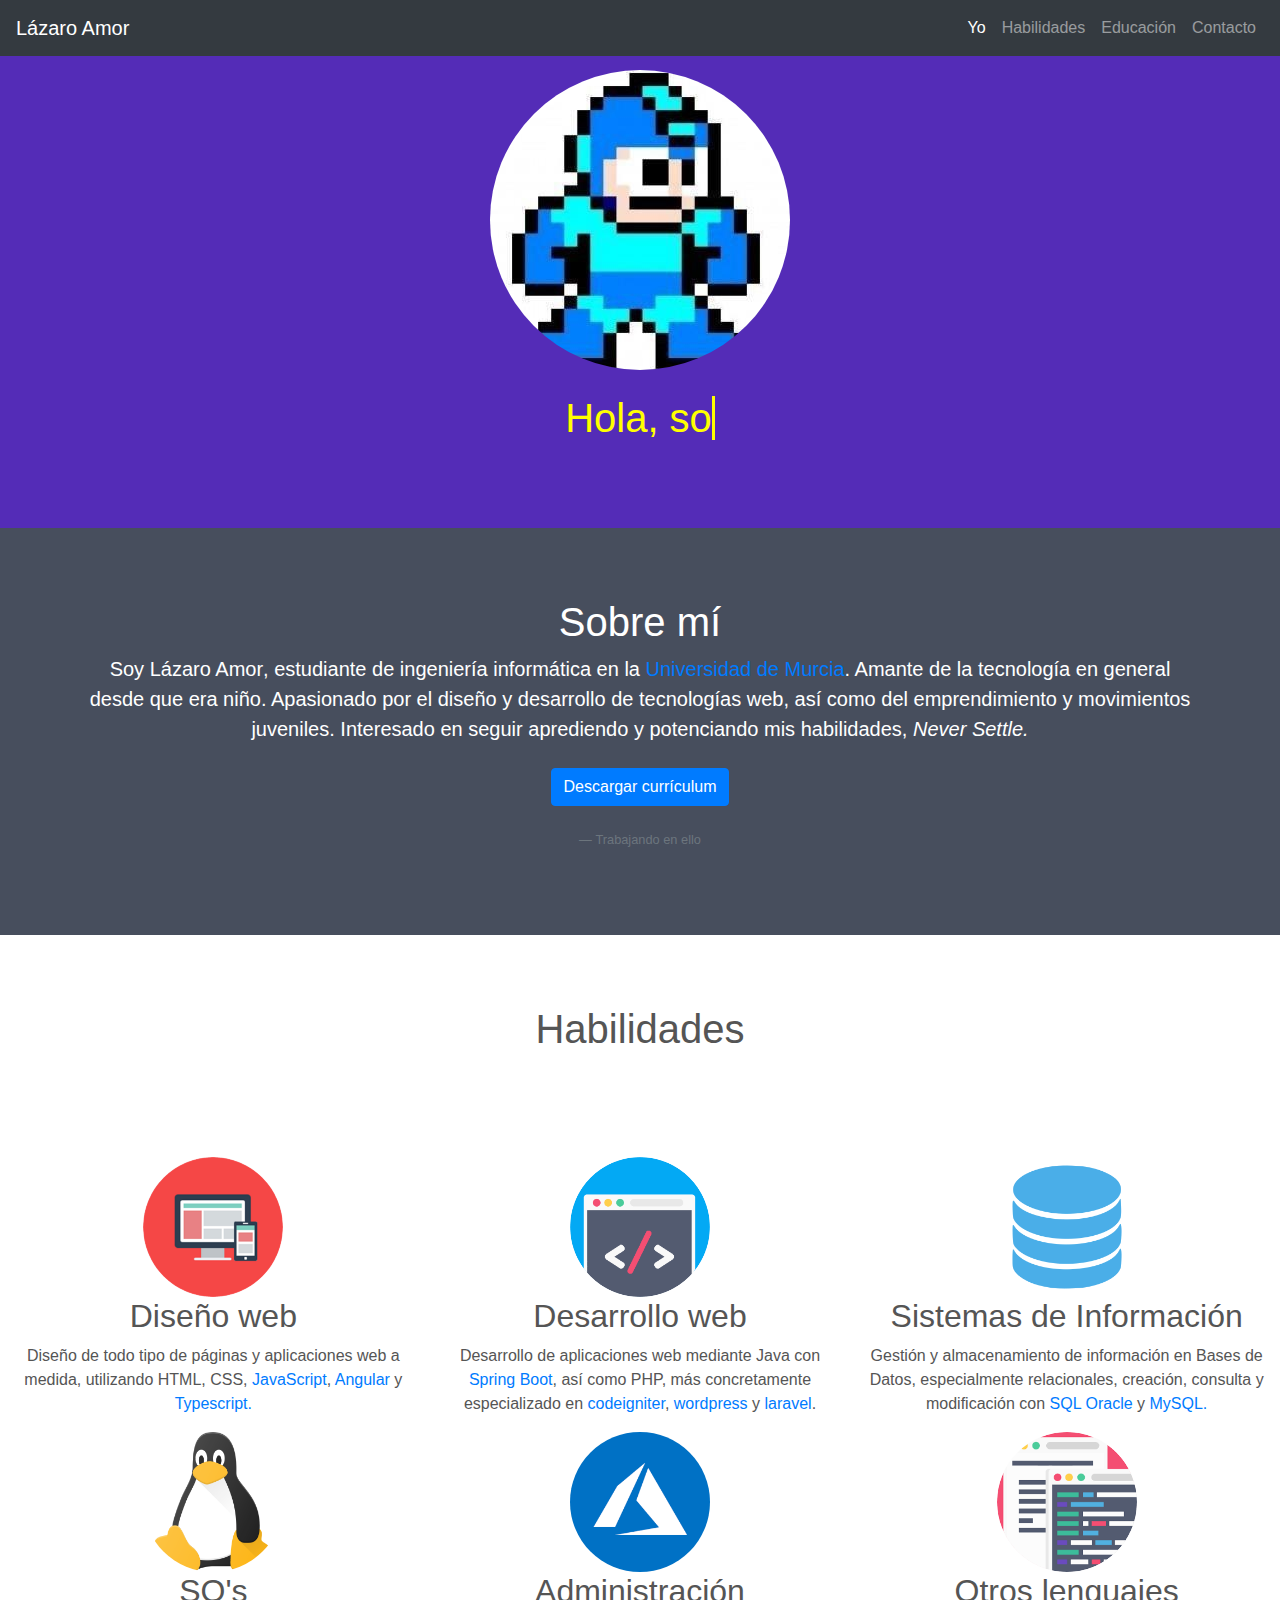
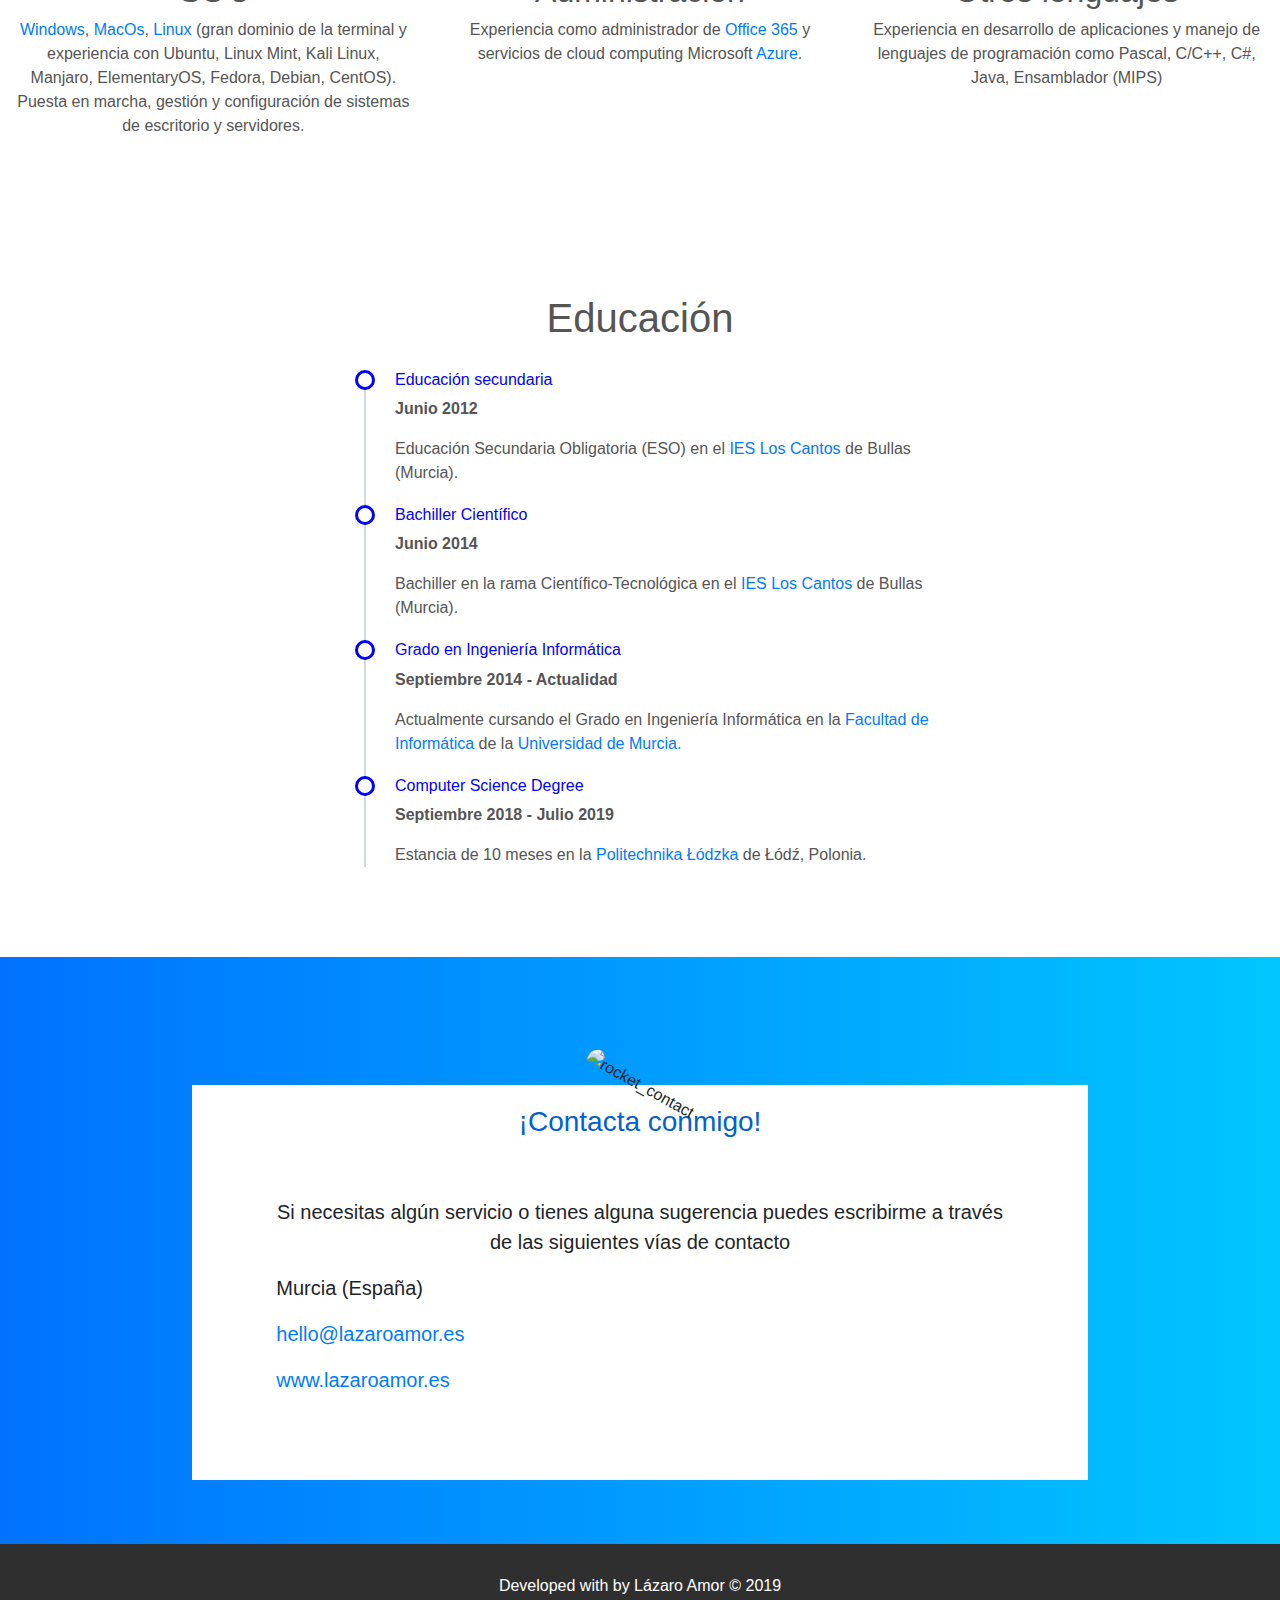
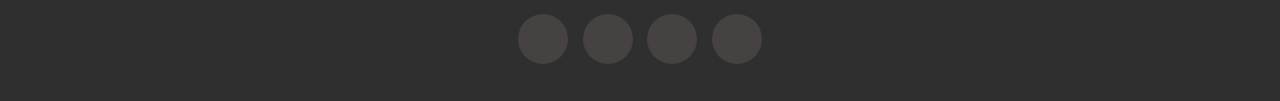
==== commit 94df2e47: "Added small changes" ====
--- a/index.html
+++ b/index.html
@@ -105,7 +105,7 @@
       <br><br>
   
       <h1 class="typewritter-text">
-        <p class="typewrite" data-period="1500" data-type='[ "Hola, soy Lázaro.", "Soy creativo.", "Full Stack developer", "Me encanta el diseño.", "Me apasiona el desarrollo web." ]'>
+        <p class="typewrite" data-period="1500" data-type='[ "Hola, soy Lázaro();", "Soy creativo.", "Full Stack developer.", "Me encanta el diseño.", "Me apasiona el desarrollo web." ]'>
           <span class="wrap"></span>
         </a>
       </h1>
@@ -123,7 +123,7 @@
         </p>    
           <p>
             <a href="#" class="btn btn-primary my-2">Descargar currículum</a>
-            <footer class="blockquote-footer">Trabajando en ello...</footer>
+            <footer class="blockquote-footer">Trabajando en ello</footer>
           </p>
       </div>
     </div>
@@ -133,7 +133,7 @@
       <h1 class="section-title">Habilidades</h1>
       <br>
       <!-- Three columns of text below the carousel -->
-      <div class="row">
+      <div class="row container-marketing">
           <div class="col-lg-4">
             <img class="rounded-circle" src="img/design.jpg" alt="Generic placeholder image" width="140" height="140">
             <h2>Diseño web</h2>
@@ -155,7 +155,7 @@
           <div class="col-lg-4">
               <img class="rounded-circle" src="img/linux.png" alt="Generic placeholder image" width="140" height="140">
               <h2>SO's</h2>
-              <p>Amplia experiencia, <a href="http://www.microsoft.com/es-es/windows">Windows</a>, <a href="https://www.apple.com/es/macos/">MacOs</a>, <a href="https://www.linux.org/">Linux</a> (gran dominio de la terminal y experiencia con Ubuntu, Linux Mint, 
+              <p><a href="http://www.microsoft.com/es-es/windows">Windows</a>, <a href="https://www.apple.com/es/macos/">MacOs</a>, <a href="https://www.linux.org/">Linux</a> (gran dominio de la terminal y experiencia con Ubuntu, Linux Mint, 
                 Kali Linux, Manjaro, ElementaryOS, Fedora, Debian, CentOS). Puesta en marcha, gestión y configuración de sistemas de escritorio y servidores.</p>
               <!-- <p><a class="btn btn-secondary" href="#" role="button">View details &raquo;</a></p> -->
             </div><!-- /.col-lg-4 -->
@@ -204,7 +204,7 @@
           </div>
         </div>
       </div>
-
+      
     <!-- Contact -->
     <div class="container contact-form" id="contact">
         <div class="contact-image">
@@ -212,7 +212,7 @@
         </div>
         <form method="post">
             <h3>¡Contacta conmigo!</h3>
-            <p class="lead text-center">Si necesitas algún <b>servicio</b> o <b>sugerencia</b> puedes escribirme a través de las siguientes vías de contacto</p>
+            <p class="lead text-center">Si necesitas algún <b>servicio</b> o tienes alguna <b>sugerencia</b> puedes escribirme a través de las siguientes vías de contacto</p>
             <p class="lead"><i class="fas fa-map-marker-alt"></i> Murcia (España)</p>
             <p class="lead"><i class="far fa-envelope"></i><a href="mailto:hello@lazaroamor.es"> hello@lazaroamor.es</a></p>
             <p class="lead"><i class="fas fa-mouse-pointer"></i><a href="http://www.lazaroamor.es"> www.lazaroamor.es</a></p>
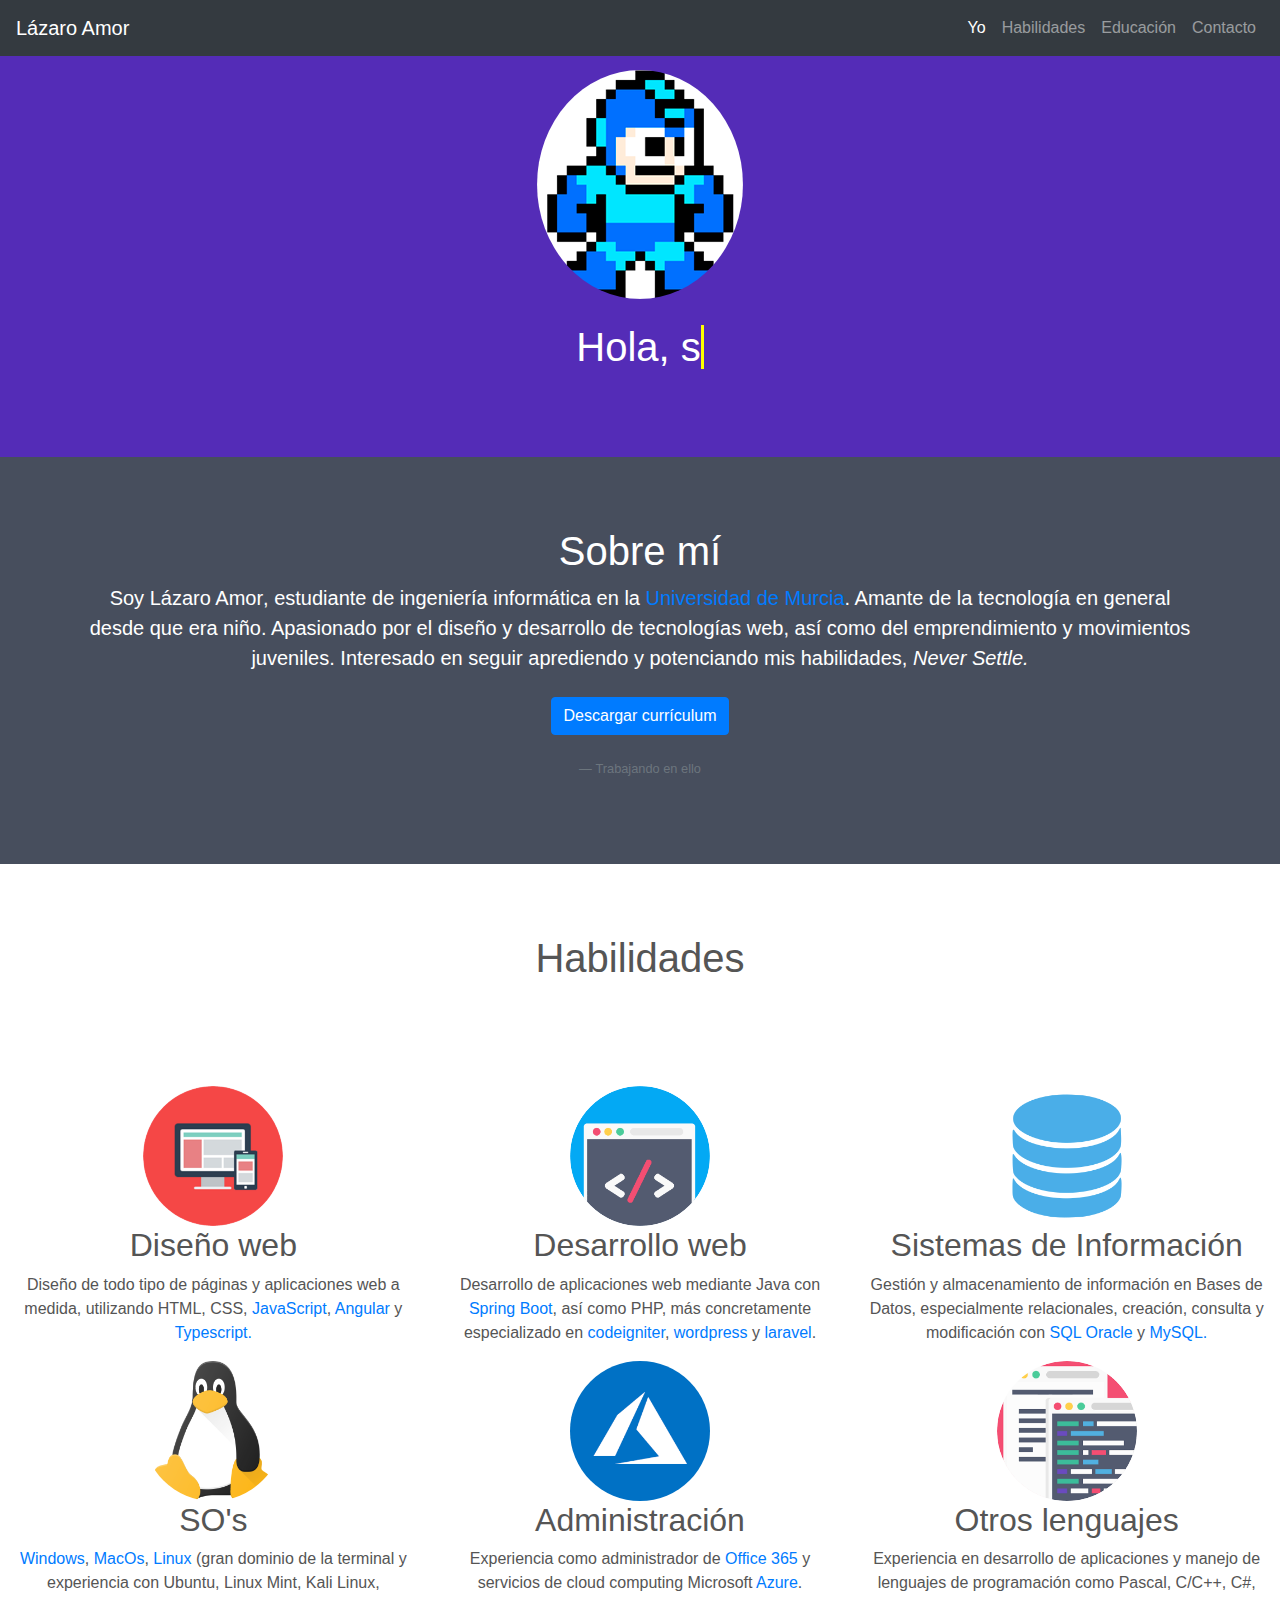
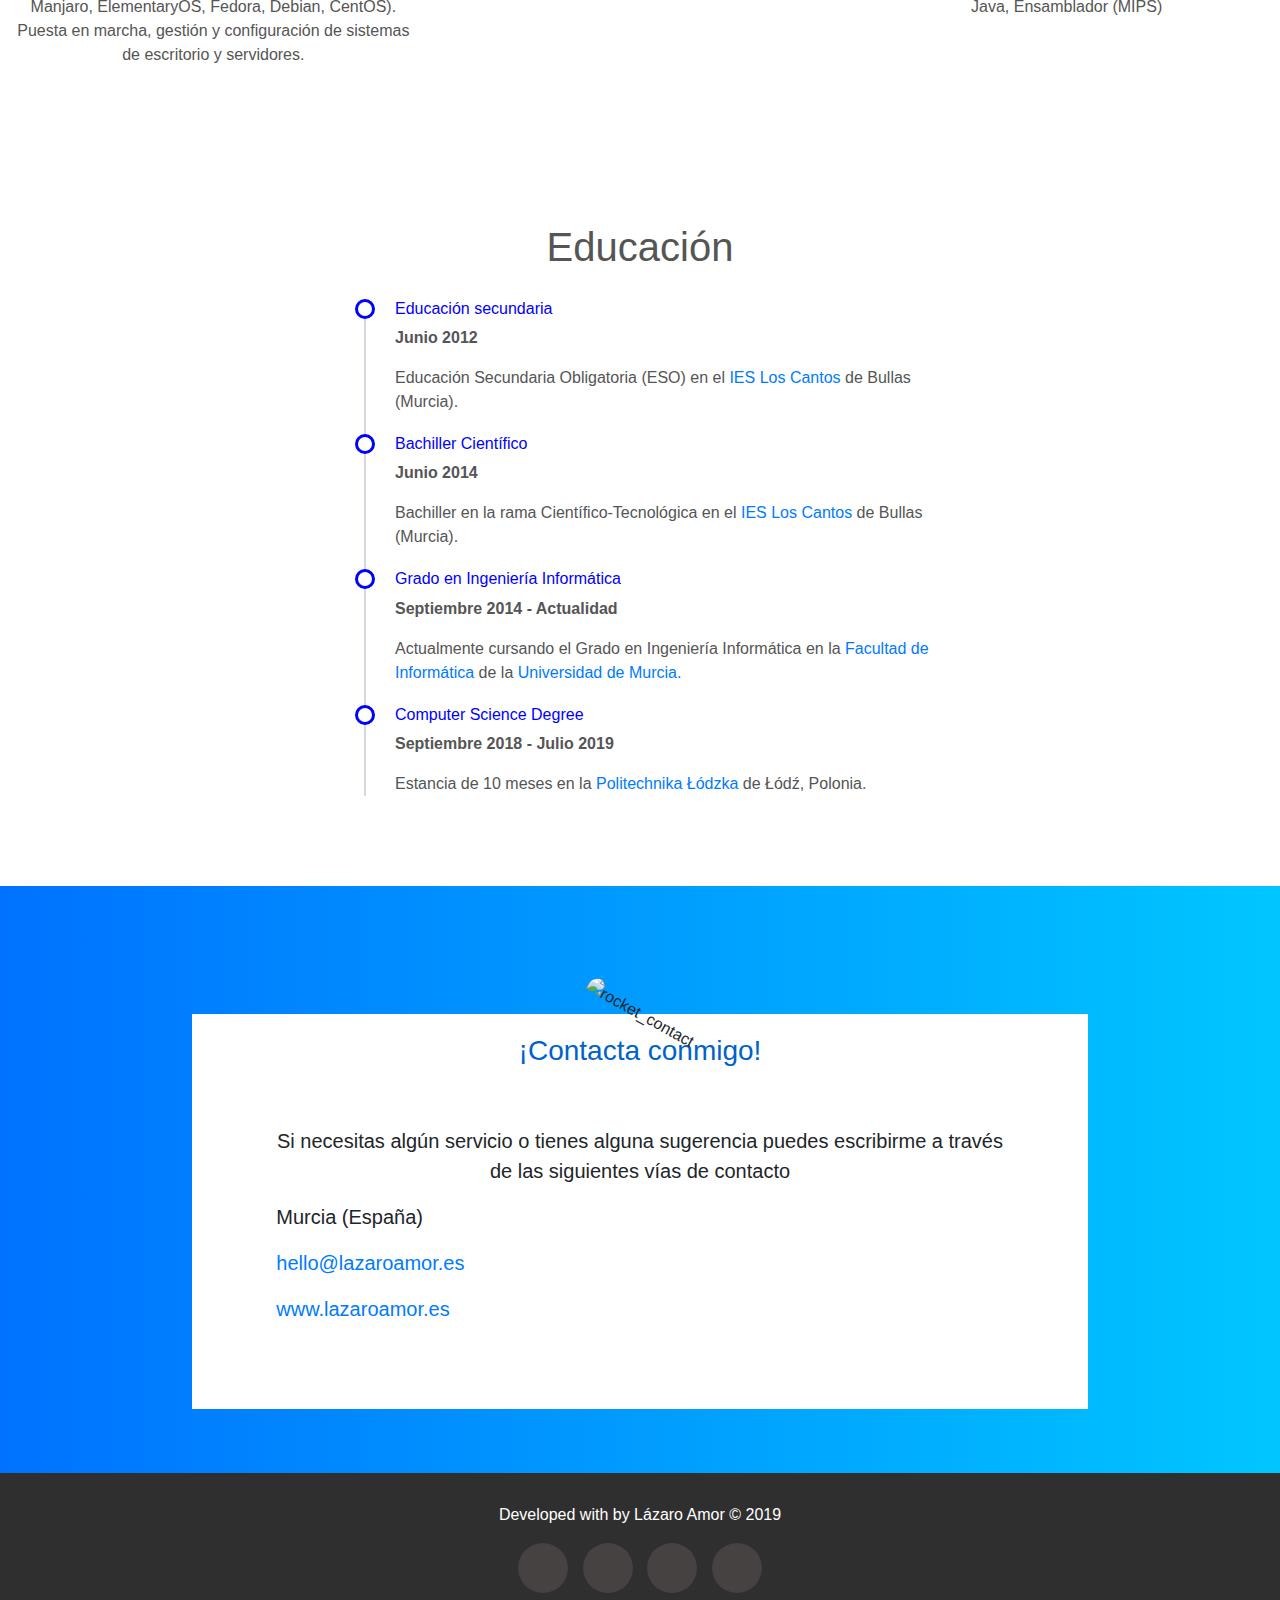
==== commit dfff8e99: "Changed favicon and main avatar" ====
--- a/index.html
+++ b/index.html
@@ -19,7 +19,7 @@
     <title>Lázaro Amor - Portfolio</title>
     
     <!-- Favicon -->
-    <link rel="icon" href="img/avatar.jpg">
+    <link rel="icon" href="img/favicon.jpg">
 
     <style>
       .bg-0 {
@@ -53,7 +53,7 @@
         margin-bottom: 80px;
       }
       .typewritter-text {
-        color: yellow;
+        color: white;
       }
       
       .yellow-link:hover {
@@ -101,11 +101,11 @@
     </nav>
   
     <div class="container-fluid bg-0 text-center">
-      <img src="img/avatar.jpg" class="img-responsive rounded-circle" alt="avatar">   
+      <img src="img/avatar.png" class="img-responsive rounded-circle" alt="avatar">   
       <br><br>
   
       <h1 class="typewritter-text">
-        <p class="typewrite" data-period="1500" data-type='[ "Hola, soy Lázaro();", "Soy creativo.", "Full Stack developer.", "Me encanta el diseño.", "Me apasiona el desarrollo web." ]'>
+        <p class="typewrite" data-period="1500" data-type='[ "Hola, soy Lázaro :)", "Soy creativo.", "Full Stack developer.", "Me encanta el diseño.", "Me apasiona el desarrollo web." ]'>
           <span class="wrap"></span>
         </a>
       </h1>
